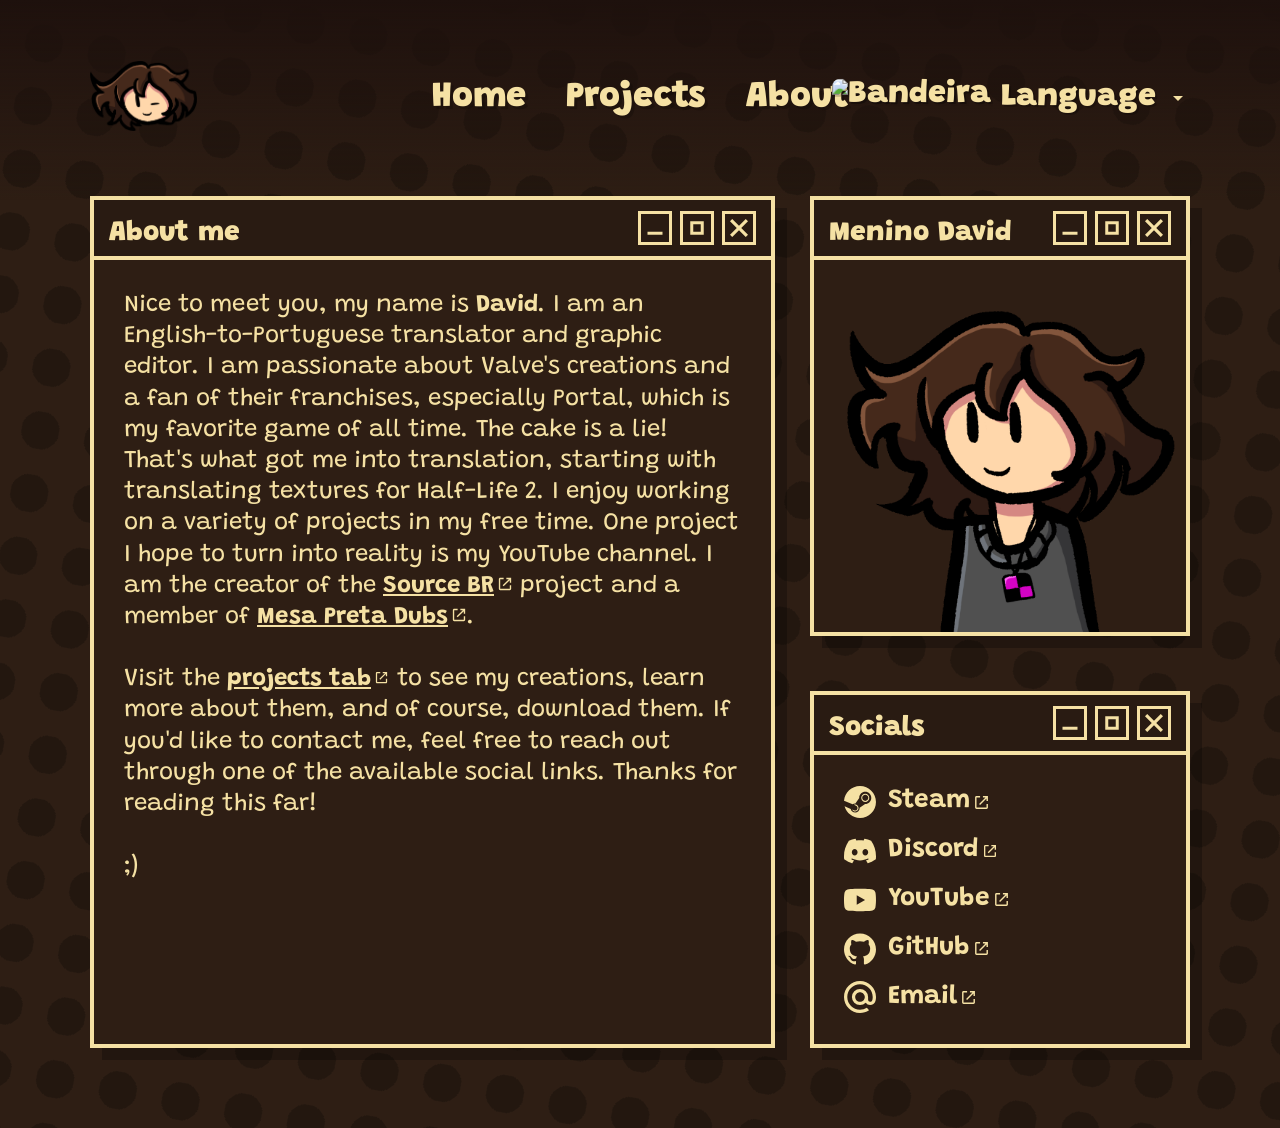
==== about.html @ 89d09c42 "Update Discord link in about.html" ====
<!DOCTYPE html>
<html lang="pt-br">
<head>
    <meta charset="UTF-8">
    <meta name="viewport" content="width=device-width, initial-scale=1.0">
    <meta property="og:site_name" content="Menino David">
    <meta property="og:title" content="Sobre | Menino David">
    <meta property="og:description" content="✦ Saiba mais sobre mim ;) ✦">
    <meta property="og:image" content="https://raw.githubusercontent.com/davidmacalister/davidmacalister.github.io/refs/heads/main/img/me.png">
    <meta property="og:url" content="https://davidmacalister.github.io">
    <meta property="og:type" content="website">
    <meta name="theme-color" content="#fcde63">
    <meta name="twitter:card" content="summary">
    <title data-i18n="site_title_about"></title>
    <link rel="stylesheet" href="style.css">
    <link rel="icon" href="img/icon.png" type="image/png">
</head>
<body class="lang-loading">
    <div class="top-gradient-shadow"></div>

    <header class="top-nav">
        <div class="header-logo">
            <img src="img/logo.png" alt="Logo">
        </div>
        <nav>
            <a href="index.html" class="active" data-i18n="nav_home"></a>
            <a href="projects.html" data-i18n="nav_projects"></a>
            <a href="about.html" data-i18n="nav_about"></a>
        </nav>

        <!-- Seletor de Idiomas -->
        <div class="lang-selector">
                <div class="lang-selected">
                <img src="https://twemoji.maxcdn.com/v/latest/svg/1f1e7-1f1f7.svg" id="current-flag" alt="Bandeira">
                <span data-i18n="nav_language"></span>
                <svg class="chevron" viewBox="0 0 24 24"><path d="M7 10l5 5 5-5z"/></svg>
            </div>
            <ul class="lang-dropdown">
                <li data-lang="pt" onclick="changeLanguage('pt')"><img src="https://twemoji.maxcdn.com/v/latest/svg/1f1e7-1f1f7.svg"> Português</li>
                <li data-lang="en" onclick="changeLanguage('en')"><img src="https://twemoji.maxcdn.com/v/latest/svg/1f1fa-1f1f8.svg"> English</li>
            </ul>
        </div>
    </header>

    <main class="desktop-container">
        <section class="window">
            <div class="window-header">
                <span class="title" data-i18n="about_me"></span>
                <div class="window-controls">
                    <button class="win-btn"><svg viewBox="0 0 24 24"><path d="M2 17h20v4H2z"/></svg></button>
                    <button class="win-btn"><svg viewBox="0 0 24 24"><path d="M3 3h18v18H3V3zm4 4v10h10V7H7z"/></svg></button>
                    <button class="win-btn"><svg viewBox="0 0 24 24"><path d="M 24.002288,3.0011778 15,12 l 9.00226,8.99933 -3,3 L 12,15 l -8.9946118,9.00388 -3.00000004,-3 L 9,12 0.00284205,3.0077437 3.0028421,0.00774375 12,9 21.002288,0.00117779 Z"/></svg></button>
                </div>
            </div>
            <div class="window-content">
                <p data-i18n="about_label"></p>
            </div>
        </section>

        <aside class="side-column">
            <section class="window">
                <div class="window-header">
                    <span class="title">Menino David</span>
                    <div class="window-controls">
                        <button class="win-btn"><svg viewBox="0 0 24 24"><path d="M2 17h20v4H2z"/></svg></button>
                        <button class="win-btn"><svg viewBox="0 0 24 24"><path d="M3 3h18v18H3V3zm4 4v10h10V7H7z"/></svg></button>
                        <button class="win-btn"><svg viewBox="0 0 24 24"><path d="M 24.002288,3.0011778 15,12 l 9.00226,8.99933 -3,3 L 12,15 l -8.9946118,9.00388 -3.00000004,-3 L 9,12 0.00284205,3.0077437 3.0028421,0.00774375 12,9 21.002288,0.00117779 Z"/></svg></button>
                    </div>
                </div>
                <div class="avatar-img"><img src="img/me.gif" alt="Avatar"></div>
            </section>

            <section class="window">
                <div class="window-header">
                    <span class="title" data-i18n="socials"></span>
                    <div class="window-controls">
                        <button class="win-btn"><svg viewBox="0 0 24 24"><path d="M2 17h20v4H2z"/></svg></button>
                        <button class="win-btn"><svg viewBox="0 0 24 24"><path d="M3 3h18v18H3V3zm4 4v10h10V7H7z"/></svg></button>
                        <button class="win-btn"><svg viewBox="0 0 24 24"><path d="M 24.002288,3.0011778 15,12 l 9.00226,8.99933 -3,3 L 12,15 l -8.9946118,9.00388 -3.00000004,-3 L 9,12 0.00284205,3.0077437 3.0028421,0.00774375 12,9 21.002288,0.00117779 Z"/></svg></button>
                    </div>
                </div>
                <div class="window-content links-list">
                    <a href="https://steamcommunity.com/id/davidmacalister" target="_blank" rel="noopener noreferrer">
                        <svg class="social-icon" role="img" viewBox="0 0 24 24" fill="currentColor" xmlns="http://www.w3.org/2000/svg"><title>Steam</title><path d="M11.979 0C5.678 0 .511 4.86.022 11.037l6.432 2.658c.545-.371 1.203-.59 1.912-.59.063 0 .125.004.188.006l2.861-4.142V8.91c0-2.495 2.028-4.524 4.524-4.524 2.494 0 4.524 2.031 4.524 4.527s-2.03 4.525-4.524 4.525h-.105l-4.076 2.911c0 .052.004.105.004.159 0 1.875-1.515 3.396-3.39 3.396-1.635 0-3.016-1.173-3.331-2.727L.436 15.27C1.862 20.307 6.486 24 11.979 24c6.627 0 11.999-5.373 11.999-12S18.605 0 11.979 0zM7.54 18.21l-1.473-.61c.262.543.714.999 1.314 1.25 1.297.539 2.793-.076 3.332-1.375.263-.63.264-1.319.005-1.949s-.75-1.121-1.377-1.383c-.624-.26-1.29-.249-1.878-.03l1.523.63c.956.4 1.409 1.5 1.009 2.455-.397.957-1.497 1.41-2.454 1.012H7.54zm11.415-9.303c0-1.662-1.353-3.015-3.015-3.015-1.665 0-3.015 1.353-3.015 3.015 0 1.665 1.35 3.015 3.015 3.015 1.663 0 3.015-1.35 3.015-3.015zm-5.273-.005c0-1.252 1.013-2.266 2.265-2.266 1.249 0 2.266 1.014 2.266 2.266 0 1.251-1.017 2.265-2.266 2.265-1.253 0-2.265-1.014-2.265-2.265z"/></svg>
                        Steam
                    </a>
                    <a href="https://discord.com/users/1052425195987673108" target="_blank" rel="noopener noreferrer">
                        <svg class="social-icon" role="img" viewBox="0 0 24 24" fill="currentColor" xmlns="http://www.w3.org/2000/svg"><title>Discord</title><path d="M20.317 4.3698a19.7913 19.7913 0 00-4.8851-1.5152.0741.0741 0 00-.0785.0371c-.211.3753-.4447.8648-.6083 1.2495-1.8447-.2762-3.68-.2762-5.4868 0-.1636-.3933-.4058-.8742-.6177-1.2495a.077.077 0 00-.0785-.037 19.7363 19.7363 0 00-4.8852 1.515.0699.0699 0 00-.0321.0277C.5334 9.0458-.319 13.5799.0992 18.0578a.0824.0824 0 00.0312.0561c2.0528 1.5076 4.0413 2.4228 5.9929 3.0294a.0777.0777 0 00.0842-.0276c.4616-.6304.8731-1.2952 1.226-1.9942a.076.076 0 00-.0416-.1057c-.6528-.2476-1.2743-.5495-1.8722-.8923a.077.077 0 01-.0076-.1277c.1258-.0943.2517-.1923.3718-.2914a.0743.0743 0 01.0776-.0105c3.9278 1.7933 8.18 1.7933 12.0614 0a.0739.0739 0 01.0785.0095c.1202.099.246.1981.3728.2924a.077.077 0 01-.0066.1276 12.2986 12.2986 0 01-1.873.8914.0766.0766 0 00-.0407.1067c.3604.698.7719 1.3628 1.225 1.9932a.076.076 0 00.0842.0286c1.961-.6067 3.9495-1.5219 6.0023-3.0294a.077.077 0 00.0313-.0552c.5004-5.177-.8382-9.6739-3.5485-13.6604a.061.061 0 00-.0312-.0286zM8.02 15.3312c-1.1825 0-2.1569-1.0857-2.1569-2.419 0-1.3332.9555-2.4189 2.157-2.4189 1.2108 0 2.1757 1.0952 2.1568 2.419 0 1.3332-.9555 2.4189-2.1569 2.4189zm7.9748 0c-1.1825 0-2.1569-1.0857-2.1569-2.419 0-1.3332.9554-2.4189 2.1569-2.4189 1.2108 0 2.1757 1.0952 2.1568 2.419 0 1.3332-.946 2.4189-2.1568 2.4189Z"/></svg>
                        Discord
                    </a>
                    <a href="https://www.youtube.com/@davidmacalister" target="_blank" rel="noopener noreferrer">
                        <svg class="social-icon" role="img" viewBox="0 0 24 24" fill="currentColor" xmlns="http://www.w3.org/2000/svg"><title>YouTube</title><path d="M23.498 6.186a3.016 3.016 0 0 0-2.122-2.136C19.505 3.545 12 3.545 12 3.545s-7.505 0-9.377.505A3.017 3.017 0 0 0 .502 6.186C0 8.07 0 12 0 12s0 3.93.502 5.814a3.016 3.016 0 0 0 2.122 2.136c1.871.505 9.376.505 9.376.505s7.505 0 9.377-.505a3.015 3.015 0 0 0 2.122-2.136C24 15.93 24 12 24 12s0-3.93-.502-5.814zM9.545 15.568V8.432L15.818 12l-6.273 3.568z"/></svg>
                        YouTube
                    </a>
                    <a href="https://github.com/davidmacalister" target="_blank" rel="noopener noreferrer">
                        <svg class="social-icon" role="img" viewBox="0 0 24 24" fill="currentColor" xmlns="http://www.w3.org/2000/svg"><title>GitHub</title><path d="M12 .297c-6.63 0-12 5.373-12 12 0 5.303 3.438 9.8 8.205 11.385.6.113.82-.258.82-.577 0-.285-.01-1.04-.015-2.04-3.338.724-4.042-1.61-4.042-1.61C4.422 18.07 3.633 17.7 3.633 17.7c-1.087-.744.084-.729.084-.729 1.205.084 1.838 1.236 1.838 1.236 1.07 1.835 2.809 1.305 3.495.998.108-.776.417-1.305.76-1.605-2.665-.3-5.466-1.332-5.466-5.93 0-1.31.465-2.38 1.235-3.22-.135-.303-.54-1.523.105-3.176 0 0 1.005-.322 3.3 1.23.96-.267 1.98-.399 3-.405 1.02.006 2.04.138 3 .405 2.28-1.552 3.285-1.23 3.285-1.23.645 1.653.24 2.873.12 3.176.765.84 1.23 1.91 1.23 3.22 0 4.61-2.805 5.625-5.475 5.92.42.36.81 1.096.81 2.22 0 1.606-.015 2.896-.015 3.286 0 .315.21.69.825.57C20.565 22.092 24 17.592 24 12.297c0-6.627-5.373-12-12-12"/></svg>
                        GitHub
                    </a>
                        <a href="mailto:meninodavid@protonmail.com" aria-label="Enviar email para Menino David" title="Enviar email">
                        <svg class="social-icon" role="img" viewBox="0 0 24 24" fill="currentColor" xmlns="http://www.w3.org/2000/svg"><title>Email</title><path d="M15.61 12c0 1.99-1.62 3.61-3.61 3.61-1.99 0-3.61-1.62-3.61-3.61 0-1.99 1.62-3.61 3.61-3.61 1.99 0 3.61 1.62 3.61 3.61M12 0C5.383 0 0 5.383 0 12s5.383 12 12 12c2.424 0 4.761-.722 6.76-2.087l.034-.024-1.617-1.879-.027.017A9.494 9.494 0 0 1 12 21.54c-5.26 0-9.54-4.28-9.54-9.54 0-5.26 4.28-9.54 9.54-9.54 5.26 0 9.54 4.28 9.54 9.54a9.63 9.63 0 0 1-.225 2.05c-.301 1.239-1.169 1.618-1.82 1.568-.654-.053-1.42-.52-1.426-1.661V12A6.076 6.076 0 0 0 12 5.93 6.076 6.076 0 0 0 5.93 12 6.076 6.076 0 0 0 12 18.07a6.02 6.02 0 0 0 4.3-1.792 3.9 3.9 0 0 0 3.32 1.805c.874 0 1.74-.292 2.437-.821.719-.547 1.256-1.336 1.553-2.285.047-.154.135-.504.135-.507l.002-.013c.175-.76.253-1.52.253-2.457 0-6.617-5.383-12-12-12"/></svg>
                        Email
                    </a>
                </div>
            </section>
        </aside>
    </main>
    <script src="script.js"></script>
</body>
</html>
---- style.css ----
/* 1. CONFIGURAÇÕES GERAIS */
@import url('https://fonts.googleapis.com/css2?family=Grandstander:wght@400;700;900&display=swap');

:root {
    --bg-color: #2e1e14;
    --dot-color: #23170f;
    --border-color: #f5e1a4;
    --accent-brown: var(--bg-color);
        --projects-gap: 40px;
    --text-color: #f5e1a4;
    --dot-grid-size: 90px;
    --lang-width: 220px;
}

* { box-sizing: border-box; margin: 0; padding: 0; }

body {
    background-color: var(--bg-color);
    color: var(--text-color);
    font-family: 'Grandstander', cursive;
    min-height: 100vh;
    padding: 60px 20px;
    position: relative;
    overflow-x: hidden;
    scrollbar-gutter: stable;
}

@media (max-width: 768px) {
    /* 1. Ajuste do contêiner principal para permitir quebra de linha */
    .top-nav {
        display: flex !important;
        flex-flow: row wrap !important; /* Permite que os itens "pulem" pra baixo */
        justify-content: center !important;
        align-items: center !important;
        padding: 10px 0 !important;
        gap: 15px !important; /* Espaço entre o nav e a bandeira */
        margin-bottom: 20px !important;
        position: relative !important;
        top: 0 !important;
    }

    /* 2. Faz a logo ocupar 100% da largura para ficar sozinha no topo */
    .header-logo {
        flex: 0 0 100% !important; 
        position: static !important;
        display: flex !important;
        justify-content: center !important;
        margin-bottom: 5px !important;
    }

    .header-logo img {
        height: 55px !important;
        width: auto !important;
    }

    /* 3. Ajuste dos links (nav) - REMOVIDO O FUNDO PRETO */
    .top-nav nav {
        display: flex !important;
        flex-direction: row !important;
        gap: 15px !important; /* Espaço entre home, projects, about */
        background: none !important; /* Tira o fundo preto arredondado */
        padding: 0 !important;
        margin: 0 !important;
        border: none !important;
        box-shadow: none !important;
    }

    .top-nav a {
        font-size: 24px !important;
        text-shadow: 2px 2px 0px rgba(0,0,0,0.2) !important;
    }

    /* 4. Coloca o seletor de idioma na mesma linha do nav */
    .lang-selector {
        position: static !important;
        display: flex !important;
        align-items: center !important;
        margin: 0 !important;
    }

    .lang-selected {
        font-size: 0 !important; /* Esconde o texto "idioma" */
        background: none !important;
        border: none !important;
        padding: 0 !important;
        gap: 4px !important; /* Espaço entre a bandeira e a setinha */
        box-shadow: none !important;
    }

    .lang-selected img {
        height: 20px !important;
        width: auto !important;
        border-radius: 2px !important;
        transform: none !important; /* Remove o ajuste de subir a bandeira */
    }

    /* Esconde o texto mas garante que a setinha (chevron) apareça */
    .lang-selected span {
        display: none !important;
    }

    .chevron {
        display: block !important;
        width: 14px !important;
        fill: var(--text-color) !important;
        margin: 0 !important;
    }

    /* 5. Ajuste do Dropdown (lista de idiomas) ao abrir */
    .lang-dropdown {
        position: absolute !important;
        top: 100% !important;
        right: 10px !important;
        left: auto !important;
        transform: none !important;
        min-width: 150px !important;
        z-index: 100010 !important;
    }
}


/* 2. FUNDO ANIMADO */
body::before {
    content: "";
    position: fixed;
    top: -100%; left: -100%; width: 300%; height: 300%;
    z-index: -1;
    background-image: 
        radial-gradient(var(--dot-color) 30%, transparent 28%),
        radial-gradient(var(--dot-color) 30%, transparent 28%);
    background-position: 0 0, calc(var(--dot-grid-size) / 2) calc(var(--dot-grid-size) / 2);
    background-size: var(--dot-grid-size) var(--dot-grid-size);
    transform: rotate(-35deg); 
    animation: moveDots 8s linear infinite;
}

@keyframes moveDots {
    from { background-position: 0 0, 45px 45px; }
    to { background-position: -90px 90px, -45px 135px; }
}

body::after {
    content: "";
    position: fixed; top: 0; left: 0; width: 100%; height: 200px;
    background: linear-gradient(to bottom, rgba(30, 17, 13, 1) 0%, transparent 100%);
    z-index: 100000; pointer-events: none;
    opacity: 1;
    transition: opacity 0.3s ease-out;
}

/* Degradê desaparece quando a header some ao rolar pra baixo */
body.scrolled:not(.show-header)::after {
    opacity: 0;
}

/* --- 3. HEADER STICKY --- */
.top-nav {
    display: flex; 
    justify-content: center; 
    align-items: center;
    max-width: 1100px; 
    padding: 20px;
    margin: 0 auto 60px auto;
    position: sticky;
    top: -60px;
    z-index: 100001;
    transition: top 0.3s ease-out;
}

/* Header visível ao rolar para cima */
body.scrolled.show-header .top-nav {
    top: 20px;
}

/* Header escondida ao rolar para baixo */
body.scrolled:not(.show-header) .top-nav {
    top: -120px;
}

.header-logo { position: absolute; left: 0; }
.header-logo img { height: 70px; width: auto; }
.top-nav nav { display: flex; gap: 40px; }
.top-nav a { 
    color: var(--text-color); 
    text-decoration: none; 
    font-size: 36px; 
    font-weight: 900; 
    text-shadow: 3px 3px 0px rgba(0,0,0,0.2); 
}

@media (max-width: 768px) {
    .top-nav {
        flex-direction: column;
        gap: 15px;
        padding: 15px;
        margin: 0 auto 40px auto;
    }
    
    .header-logo {
        position: static;
        margin-bottom: 10px;
    }
    
    .header-logo img {
        height: 50px;
    }
    
    .top-nav nav {
        gap: 20px;
        flex-wrap: wrap;
        justify-content: center;
    }
    
    .top-nav a {
        font-size: 20px;
    }
    
    .lang-selector {
        position: static;
        margin-top: 10px;
    }
}

/* --- SELETOR DE IDIOMAS (CORRIGIDO) --- */
.lang-selector {
    position: absolute;
    right: 0;
    font-family: 'Grandstander', cursive;
    cursor: pointer;
    z-index: 10000;
}

.lang-selected {
    display: flex;
    align-items: center;
    gap: 10px;
    font-size: 32px;
    font-weight: 900;
    text-shadow: 2px 2px 0px rgba(0,0,0,0.2);
    line-height: 1;
}

.lang-dropdown {
    position: absolute;
    top: 110%;
    right: 0;
    background: var(--bg-color);
    border: 3px solid var(--border-color);
    list-style: none;
    padding: 10px 0;
    box-shadow: 3px 3px 0px rgba(0,0,0,0.2);
    min-width: 190px;
    display: none;
}

.lang-selector.open .lang-dropdown {
    display: block;
}

.lang-dropdown li {
    padding: 10px 14px;
    font-size: 18px;
    display: flex;
    align-items: center;
    gap: 14px;
    transition: background 0.2s;
    color: var(--text-color);
}

.lang-dropdown li:hover {
    background-color: rgba(245, 225, 164, 0.1);
    color: var(--border-color);
}

.lang-dropdown li.active {
    color: var(--border-color);
}

.lang-dropdown img {
    width: 24px;
    height: 16px;
}

@media (max-width: 768px) {
    .lang-selected {
        font-size: 18px;
    }
    
    .lang-dropdown {
        font-size: 14px;
        min-width: 150px;
        right: auto;
        left: 0;
    }
    
    .lang-dropdown li {
        font-size: 14px;
        padding: 8px 10px;
    }
}

/* --- 4. JANELAS --- */
.desktop-container {
    max-width: 1100px; 
    margin: 0 auto; 
    display: grid;
    grid-template-columns: 1.8fr 1fr; 
    gap: 35px; 
    position: relative; 
    z-index: 1; 
}

.window {
    border: 4px solid var(--border-color);
    background-color: var(--bg-color);
    display: flex; 
    flex-direction: column;
    box-shadow: 12px 12px 0px rgba(0,0,0,0.25);
    margin-bottom: 20px;
}

.window-header {
    border-bottom: 4px solid var(--border-color);
    padding: 0 15px;
    display: flex;
    justify-content: space-between;
    align-items: center; 
    background-color: rgba(0,0,0,0.1);
    height: 60px;
    min-height: 60px;
}

@media (max-width: 768px) {
    .desktop-container {
        grid-template-columns: 1fr;
        gap: 20px;
    }
    
    .window {
        border: 3px solid var(--border-color);
        box-shadow: 6px 6px 0px rgba(0,0,0,0.25);
        margin-bottom: 15px;
    }
    
    .window-header {
        border-bottom: 3px solid var(--border-color);
        padding: 0 10px;
        height: 50px;
        min-height: 50px;
    }
    
    .window-header .title {
        font-size: 20px;
        padding-top: 8px;
    }
    
    .win-btn {
        width: 28px;
        height: 28px;
        border: 2px solid var(--border-color);
    }
}

.window-header .title {
    font-weight: 900;
    font-size: 28px;
    line-height: 1;
    padding-top: 10px; 
    display: block;
}

.window-controls {
    display: flex;
    gap: 8px;
    align-items: center;
    height: 100%;
}

.win-btn {
    background: none;
    border: 3px solid var(--border-color);
    width: 34px; 
    height: 34px;
    display: flex; 
    align-items: center; 
    justify-content: center;
    cursor: pointer;
}
.win-btn svg { fill: var(--border-color); width: 18px; }

/* 5. CONTEÚDO E LINKS EXTERNOS AUTOMÁTICOS */
.window-content { padding: 30px; font-size: 24px; line-height: 1.3; }

@media (max-width: 768px) {
    .window-content {
        padding: 20px;
        font-size: 18px;
        line-height: 1.4;
    }
}

/* LINKS GERAIS */
a { 
    color: var(--text-color); 
    font-weight: 700; 
    text-decoration: underline; 
    display: inline-flex; 
    align-items: baseline; 
}

/* ÍCONE DE LINK EXTERNO AUTOMÁTICO */
/* Ele aparece apenas em links dentro do conteúdo ou lista lateral */
.window-content a::after, .links-list a::after {
    content: "";
    display: inline-block;
    width: 0.65em;
    height: 0.65em;
    margin-left: 3px; /* Bem perto do texto */
    background-color: currentColor;
    /* SVG ↗ */
    -webkit-mask: url('data:image/svg+xml;utf8,<svg xmlns="http://www.w3.org/2000/svg" viewBox="0 0 24 24"><path d="M14 3h7v7h-2V6.41l-9 9L8.59 14l9-9H14V3zM5 5h5V3H5c-1.1 0-2 .9-2 2v14c0 1.1.9 2 2 2h14c1.1 0 2-.9 2-2v-5h-2v5H5V5z"/></svg>') no-repeat center;
    mask: url('data:image/svg+xml;utf8,<svg xmlns="http://www.w3.org/2000/svg" viewBox="0 0 24 24"><path d="M14 3h7v7h-2V6.41l-9 9L8.59 14l9-9H14V3zM5 5h5V3H5c-1.1 0-2 .9-2 2v14c0 1.1.9 2 2 2h14c1.1 0 2-.9 2-2v-5h-2v5H5V5z"/></svg>') no-repeat center;
    -webkit-mask-size: contain;
    mask-size: contain;
}

/* 6. COLUNA LATERAL E REDES SOCIAIS */
.side-column { 
    display: flex; 
    flex-direction: column; 
    gap: 35px; 
}

.avatar-img img { 
    width: 100%; 
    display: block; 
}

.links-list { 
    display: flex; 
    flex-direction: column; 
    gap: 15px; 
}

.links-list a {
    text-decoration: none;
    font-size: 26px;
    align-items: center;
}

/* Ícones das redes */
.social-icon {
    width: 32px; 
    height: 32px;
    margin-right: 12px;
    fill: currentColor;
}

@media (max-width: 768px) {
    .side-column {
        gap: 20px;
    }
    
    .links-list a {
        font-size: 18px;
    }
    
    .social-icon {
        width: 24px;
        height: 24px;
        margin-right: 8px;
    }
}

/* Responsividade */
@media (max-width: 850px) {
    .desktop-container { grid-template-columns: 1fr; }
    .top-nav { flex-direction: column; gap: 30px; }
    .header-logo { position: static; }
}

/* --- ESTILOS ESPECÍFICOS DA HOME --- */

.hero-container {
    max-width: 900px;
    margin: 100px auto;
    text-align: center;
    position: relative;
    z-index: 10;
}

.main-title {
    font-size: 80px;
    font-weight: 900;
    line-height: 1;
    margin-bottom: 20px;
    text-shadow: 6px 6px 0px rgba(0,0,0,0.3);
}

.main-title span {
    color: var(--border-color);
}

.hero-subtitle {
    font-size: 28px;
    font-weight: 400;
    margin-bottom: 50px;
    opacity: 0.9;
}

@media (max-width: 768px) {
    .main-title {
        font-size: 48px;
        text-shadow: 3px 3px 0px rgba(0,0,0,0.3);
    }
    
    .hero-subtitle {
        font-size: 18px;
        margin-bottom: 30px;
    }
}

/* --- BOTÕES RETRO COM EFEITO DE PREENCHIMENTO --- */

.home-actions {
    display: flex;
    justify-content: center;
    gap: 30px;
    flex-wrap: wrap;
}

.retro-btn {
    position: relative;
    display: inline-flex;
    align-items: center;
    gap: 8px;
    padding: 20px 40px;
    font-size: 24px;
    font-weight: 900;
    color: var(--border-color);
    text-decoration: none;
    border: 4px solid var(--border-color);
    background-color: var(--bg-color);
    box-shadow: 8px 8px 0px rgba(0,0,0,0.2);
    overflow: hidden;
    transition: color 0.3s ease;
}

.retro-btn::before {
    content: "";
    position: absolute;
    top: 0;
    left: -100%;
    width: 100%;
    height: 100%;
    background-color: var(--border-color);
    z-index: 0;
    transition: left 0.5s cubic-bezier(0.65, 0, 0.35, 1);
}

.retro-btn span {
    position: relative;
    z-index: 1;
    display: inline-flex;
    align-items: center; /* garante alinhamento vertical do texto com o ícone */
    line-height: 1;
}

/* GitHub icon inside retro buttons */
.retro-btn .github-icon {
    position: relative;
    z-index: 1;
    width: 1em;
    height: 1em;
    flex-shrink: 0;
    margin-right: 0.4em;
    fill: currentColor; /* herda a cor do botão */
    transition: fill 0.25s ease, transform 0.25s ease;
    top: -0.10em;
}

.retro-btn:hover::before {
    left: 0;
}

.retro-btn:hover {
    color: var(--accent-brown);
    box-shadow: 4px 4px 0px rgba(0,0,0,0.4);
    transform: translate(2px, 2px);
}

/* Garantir que o ícone também fique marrom junto com o texto durante o hover */
.retro-btn:hover .github-icon {
    fill: var(--accent-brown);
}

@media (max-width: 768px) {
    .home-actions {
        gap: 15px;
    }
    
    .retro-btn {
        padding: 15px 30px;
        font-size: 18px;
        border: 3px solid var(--border-color);
        box-shadow: 4px 4px 0px rgba(0,0,0,0.2);
    }
    
    .retro-btn:hover {
        box-shadow: 2px 2px 0px rgba(0,0,0,0.4);
        transform: translate(1px, 1px);
    }
}

/* Responsividade Home */
@media (max-width: 850px) {
    .main-title { font-size: 50px; }
    .home-actions { flex-direction: column; align-items: center; }
    .retro-btn { width: 100%; max-width: 300px; }
}
/* --- LAYOUT DE PROJETOS --- */

.projects-container {
    max-width: 1100px;
    margin: 0 auto;
    display: flex;
    flex-direction: column;
        gap: var(--projects-gap);
    z-index: 10;
    position: relative;
}

.project-card {
    transition: transform 0.3s ease;
}

.title-section-project {
    text-shadow: 4px 4px 0px rgba(0,0,0,0.3);
}

/* Utilitário: margem superior para títulos de seção quando precisar de espaço extra */
.title-section-project.mt-top {
    margin-top: var(--projects-gap);
}

.project-name {
    font-size: 32px;
    font-weight: 900;
    margin-bottom: 10px;
    color: var(--border-color);
}

.project-credits {
    font-size: 18px;
    margin-bottom: 20px;
    opacity: 0.8;
}

/* --- DESCRIÇÃO EXPANSÍVEL (DETAILS) --- */

.project-details {
    margin-bottom: 25px;
    border: 2px dashed rgba(245, 225, 164, 0.3);
    border-radius: 4px;
}

.project-details summary {
    padding: 10px;
    cursor: pointer;
    font-weight: 700;
    font-size: 20px;
    color: var(--border-color);
    list-style: none; /* Remove a setinha padrão */
    display: flex;
    align-items: center;
}

.project-details summary::before {
    content: "▶";
    font-size: 14px;
    margin-right: 10px;
    transition: transform 0.2s;
}

.project-details[open] summary::before {
    transform: rotate(90deg); /* Gira a setinha ao abrir */
}

.details-content {
    padding: 15px;
    font-size: 20px;
    line-height: 1.4;
    background-color: rgba(0,0,0,0.15);
}

/* --- AJUSTE NO BOTÃO PARA FICAR MENOR NOS PROJETOS --- */

.project-actions {
    display: flex;
    justify-content: flex-end;
}

.btn-small {
    padding: 12px 25px !important;
    font-size: 18px !important;
}

/* --- RESPONSIVIDADE PROJETOS --- */
@media (max-width: 850px) {
    .project-name { font-size: 26px; }
    .project-actions { justify-content: center; }
}

@media (max-width: 768px) {
    .projects-container {
        gap: 25px;
    }
    
    .project-name {
        font-size: 22px;
        margin-bottom: 8px;
    }
    
    .project-credits {
        font-size: 14px;
        margin-bottom: 15px;
    }
    
    .project-details {
        border: 2px dashed rgba(245, 225, 164, 0.2);
        margin-bottom: 20px;
    }
    
    .project-details summary {
        font-size: 16px;
        padding: 8px;
    }
    
    .details-content {
        padding: 10px;
        font-size: 14px;
    }
    
    .btn-small {
        padding: 10px 20px !important;
        font-size: 14px !important;
        border: 2px solid var(--border-color) !important;
    }
    
    .project-actions {
        justify-content: center;
    }
}

/* Container da Galeria */
.project-gallery {
    display: flex;
    flex-wrap: wrap; /* Permite que as fotos quebrem a linha */
    gap: 15px;
    margin-top: 20px;
    margin-bottom: 20px;
}

/* Div que segura a imagem */
.zoom-item {
    width: 185px;  /* Tamanho da miniatura */
    height: 100px;
    position: relative;
}

.zoom-item img {
    width: 100%;
    height: 100%;
    object-fit: cover;
    border: 3px solid var(--border-color);
    cursor: zoom-in;
    
    /* Transição suave com um leve "pulo" (bounce) */
    transition: transform 0.4s cubic-bezier(0.175, 0.885, 0.32, 1.275), 
                box-shadow 0.3s ease, 
                z-index 0s;
    
    position: relative;
    z-index: 1;
}

/* --- O EFEITO DE MEGA ZOOM AO PASSAR O MOUSE --- */
.zoom-item img:hover {
    z-index: 999; /* Faz a imagem ficar na frente de TUDO (janelas, menu, etc) */
    
    /* Aumenta a imagem em 4x (ajuste o número se quiser maior ou menor) */
    transform: scale(4); 
    
    /* Sombra pesada para dar profundidade */
    box-shadow: 0 20px 50px rgba(0,0,0,0.8);
    
    border-width: 1px; /* Deixa a borda mais fina quando grande */
}

/* IMPORTANTE: Ajuste para evitar que a janela corte o zoom */
.window {
    overflow: visible !important; 
}
.window-content {
    overflow: visible !important;
}

.project-main-logo {
    max-height: 120px;
    max-width: 80%;
    object-fit: contain;
}

/* SELETOR DE IDIOMAS */
.lang-selector {
    position: absolute;
    right: 0;
    font-family: 'Grandstander', cursive;
    cursor: pointer;
    z-index: 10000;
}

.lang-selected {
    display: flex;
    align-items: center;
    gap: 10px;
    font-size: 32px;
    font-weight: 900;
    text-shadow: 2px 2px 0px rgba(0,0,0,0.2);
    line-height: 1;
}

.lang-selected img {
    /* usar unidade em para acompanhar o tamanho do texto e centralizar verticalmente */
    height: 1em;
    width: auto;
    display: inline-block;
    vertical-align: middle;
    align-self: center;
    /* pequeno ajuste fino para subir levemente o ícone */
    transform: translateY(-0.1em);
    border-radius: 8px;
    filter: drop-shadow(2px 2px 0px rgba(0,0,0,0.2));
}

.lang-selected span {
    display: inline-flex;
    align-items: center;
    line-height: 1;
}

.chevron {
    width: 24px;
    fill: var(--text-color);
}

.lang-dropdown {
    position: absolute;
    top: 120%;
    right: 0;
    background: var(--bg-color);
    border: 3px solid var(--border-color);
    list-style: none;
    padding: 10px 0;
    display: none; /* Escondido por padrão */
    box-shadow: 3px 3px 0px rgba(0,0,0,0.2);
    min-width: 190px;
}

.lang-selector:hover .lang-dropdown {
    opacity: 1;
    visibility: visible;
    pointer-events: auto;
}

/* Permite abrir via classe .open (usado pelo JS) */
.lang-selector.open .lang-dropdown {
    opacity: 1;
    visibility: visible;
    pointer-events: auto;
}

.lang-dropdown {
    position: absolute;
    top: 120%; /* posiciona tocando o gatilho para evitar sumiço ao mover o mouse */
    right: 0;
    background: var(--bg-color);
    border: 3px solid var(--border-color);
    list-style: none;
    padding: 10px 0;
    box-shadow: 3px 3px 0px rgba(0,0,0,0.2);
    min-width: 190px;
    z-index: 10001;

    /* Melhor usar visibilidade/opacity para o controle de exibição */
    opacity: 0;
    visibility: hidden;
    pointer-events: none;
    transition: opacity 0.16s ease, visibility 0.16s ease;
}

/* Classe aplicada via JS ao anexar o dropdown ao body para garantir prioridade máxima */
.lang-dropdown.topmost {
    position: fixed !important;
    z-index: 2147483647 !important;
    left: auto !important;
    right: auto !important;
    will-change: top, left;
}

.lang-dropdown li {
    padding: 10px 14px; /* 14px a partir da borda esquerda */
    font-size: 18px;
    display: flex;
    align-items: center;
    gap: 14px; /* 14px entre a bandeira e o texto do idioma */
    transition: background 0.2s;
    position: relative;
}

.lang-dropdown img {
    width: auto;
    height: 1.2em;
    display: block;
    align-self: center;
}

/* Destaque visual para o item ativo */
.lang-dropdown li.active {
    color: var(--border-color);
}
.lang-dropdown li.active::after {
    content: '✓';
    position: absolute;
    right: 15px;
    top: 50%;
    transform: translateY(-50%);
    color: var(--border-color);
    font-weight: 600;
}


.lang-dropdown li:hover {
    background-color: rgba(245, 225, 164, 0.1);
    color: var(--border-color);
}

@media (max-width: 850px) {
    .lang-selector { position: static; margin-top: 20px; }
}

/* Esconde conteúdo até as traduções serem aplicadas para evitar flash de idioma */
.lang-loading {
    visibility: hidden;
}
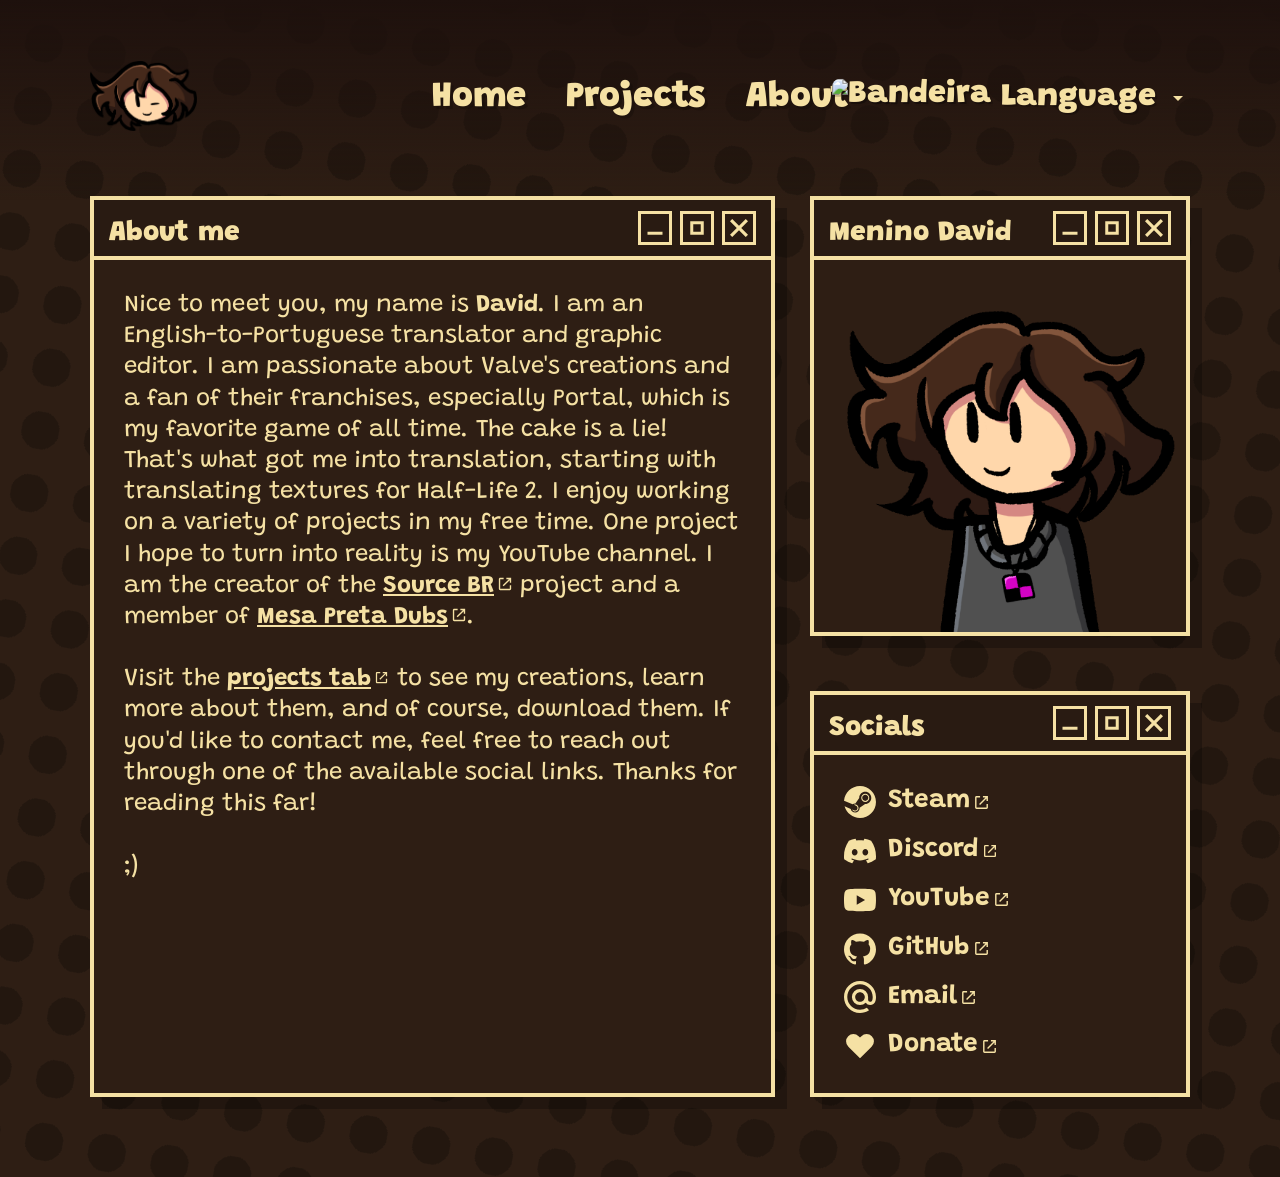
==== commit 1ef51f70: "donate" ====
--- a/about.html
+++ b/about.html
@@ -100,6 +100,10 @@
                         <svg class="social-icon" role="img" viewBox="0 0 24 24" fill="currentColor" xmlns="http://www.w3.org/2000/svg"><title>Email</title><path d="M15.61 12c0 1.99-1.62 3.61-3.61 3.61-1.99 0-3.61-1.62-3.61-3.61 0-1.99 1.62-3.61 3.61-3.61 1.99 0 3.61 1.62 3.61 3.61M12 0C5.383 0 0 5.383 0 12s5.383 12 12 12c2.424 0 4.761-.722 6.76-2.087l.034-.024-1.617-1.879-.027.017A9.494 9.494 0 0 1 12 21.54c-5.26 0-9.54-4.28-9.54-9.54 0-5.26 4.28-9.54 9.54-9.54 5.26 0 9.54 4.28 9.54 9.54a9.63 9.63 0 0 1-.225 2.05c-.301 1.239-1.169 1.618-1.82 1.568-.654-.053-1.42-.52-1.426-1.661V12A6.076 6.076 0 0 0 12 5.93 6.076 6.076 0 0 0 5.93 12 6.076 6.076 0 0 0 12 18.07a6.02 6.02 0 0 0 4.3-1.792 3.9 3.9 0 0 0 3.32 1.805c.874 0 1.74-.292 2.437-.821.719-.547 1.256-1.336 1.553-2.285.047-.154.135-.504.135-.507l.002-.013c.175-.76.253-1.52.253-2.457 0-6.617-5.383-12-12-12"/></svg>
                         Email
                     </a>
+                        <a href="https://livepix.gg/meninodavid" target="_blank" rel="noopener noreferrer">
+                            <svg class="social-icon" role="img" viewBox="0 0 24 24" fill="currentColor" xmlns="http://www.w3.org/2000/svg"><title>Doar</title><path d="M20.84 4.61a5.5 5.5 0 0 0-7.78 0L12 5.67l-1.06-1.06a5.5 5.5 0 0 0-7.78 7.78l1.06 1.06L12 21.23l7.78-7.78 1.06-1.06a5.5 5.5 0 0 0 0-7.78z"/></svg>
+                        <span data-i18n="socials_donate"></span>
+                    </a>
                 </div>
             </section>
         </aside>
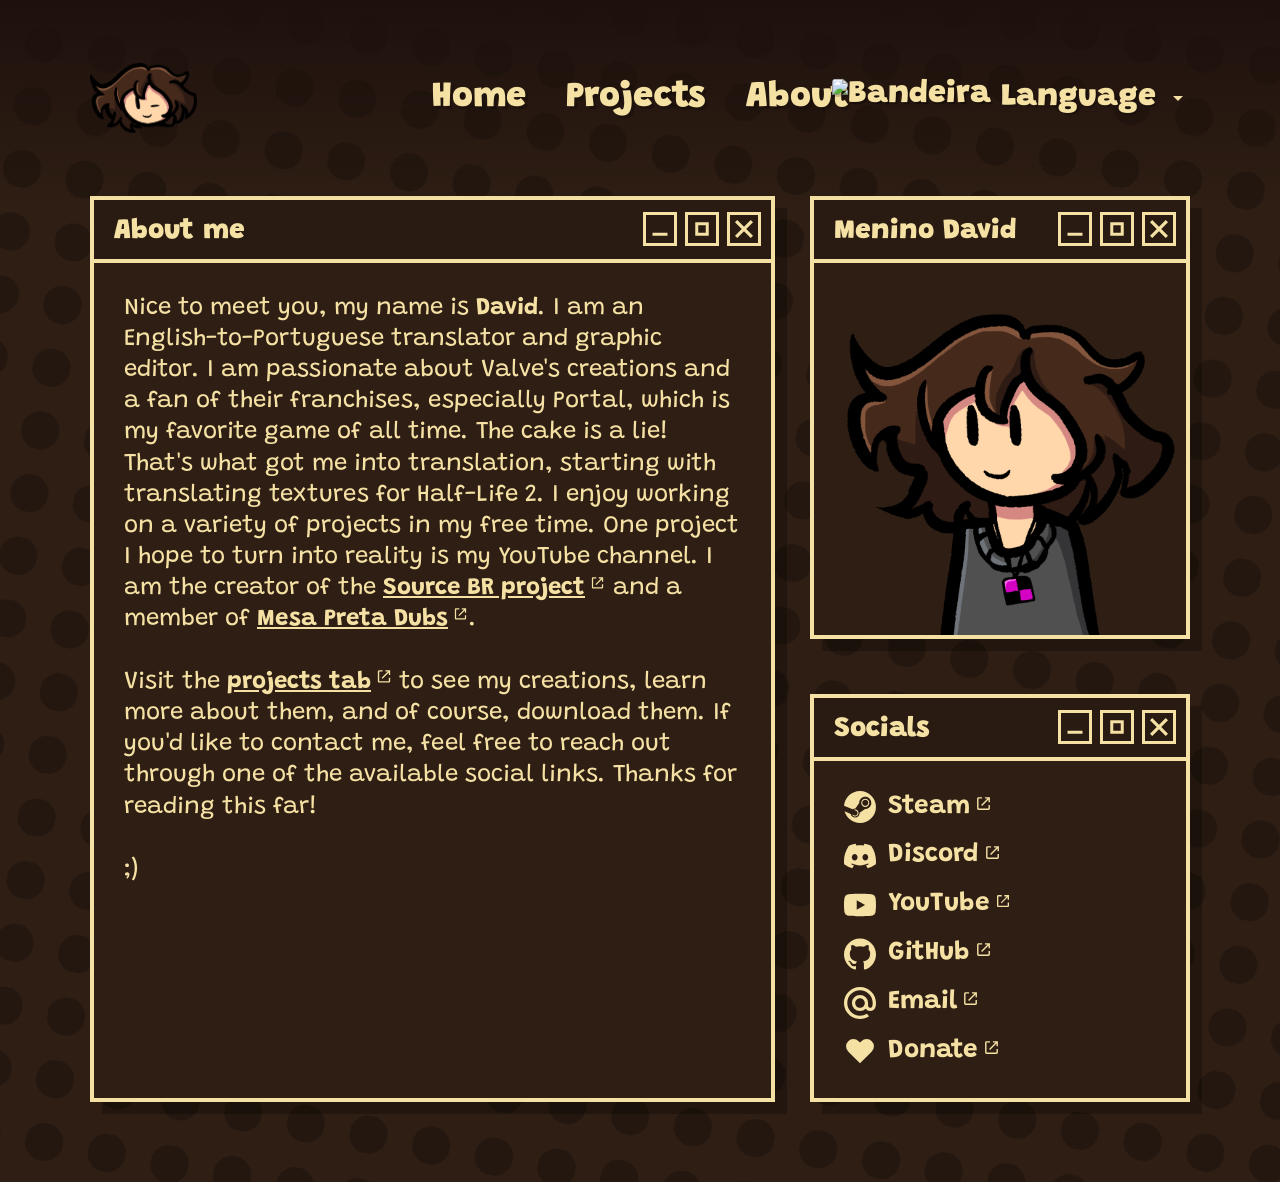
==== commit cd89e48f: "Enhanced general and android support" ====
--- a/about.html
+++ b/about.html
@@ -12,74 +12,82 @@
     <meta name="theme-color" content="#fcde63">
     <meta name="twitter:card" content="summary">
     <title data-i18n="site_title_about"></title>
+    <link rel="preconnect" href="https://fonts.googleapis.com">
+    <link rel="preconnect" href="https://fonts.gstatic.com" crossorigin>
+    <link rel="stylesheet" href="https://fonts.googleapis.com/css2?family=Grandstander:wght@400;700;900&display=swap">
+    <link rel="preload" href="img/logo.png" as="image">
     <link rel="stylesheet" href="style.css">
     <link rel="icon" href="img/icon.png" type="image/png">
 </head>
 <body class="lang-loading">
-    <div class="top-gradient-shadow"></div>
-
     <header class="top-nav">
-        <div class="header-logo">
-            <img src="img/logo.png" alt="Logo">
-        </div>
+        <button class="mobile-menu-toggle" aria-label="Menu">
+            <svg viewBox="0 0 24 24"><path d="M3 18h18v-2H3v2zm0-5h18v-2H3v2zm0-7v2h18V6H3z"/></svg>
+        </button>
+        <a href="index.html" class="header-logo" aria-label="Início">
+            <img src="img/logo.png" alt="Logo" width="160" height="70" fetchpriority="high">
+        </a>
         <nav>
-            <a href="index.html" class="active" data-i18n="nav_home"></a>
+            <a href="index.html" data-i18n="nav_home"></a>
             <a href="projects.html" data-i18n="nav_projects"></a>
-            <a href="about.html" data-i18n="nav_about"></a>
+            <a href="about.html" class="active" data-i18n="nav_about"></a>
         </nav>
 
-        <!-- Seletor de Idiomas -->
         <div class="lang-selector">
-                <div class="lang-selected">
+            <div class="lang-selected">
                 <img src="https://twemoji.maxcdn.com/v/latest/svg/1f1e7-1f1f7.svg" id="current-flag" alt="Bandeira">
                 <span data-i18n="nav_language"></span>
                 <svg class="chevron" viewBox="0 0 24 24"><path d="M7 10l5 5 5-5z"/></svg>
             </div>
             <ul class="lang-dropdown">
-                <li data-lang="pt" onclick="changeLanguage('pt')"><img src="https://twemoji.maxcdn.com/v/latest/svg/1f1e7-1f1f7.svg"> Português</li>
-                <li data-lang="en" onclick="changeLanguage('en')"><img src="https://twemoji.maxcdn.com/v/latest/svg/1f1fa-1f1f8.svg"> English</li>
+                <li data-lang="pt"><img src="https://twemoji.maxcdn.com/v/latest/svg/1f1e7-1f1f7.svg" alt="PT"> Português</li>
+                <li data-lang="en"><img src="https://twemoji.maxcdn.com/v/latest/svg/1f1fa-1f1f8.svg" alt="EN"> English</li>
             </ul>
         </div>
     </header>
 
     <main class="desktop-container">
-        <section class="window">
+        <section class="window about-card">
             <div class="window-header">
                 <span class="title" data-i18n="about_me"></span>
                 <div class="window-controls">
-                    <button class="win-btn"><svg viewBox="0 0 24 24"><path d="M2 17h20v4H2z"/></svg></button>
-                    <button class="win-btn"><svg viewBox="0 0 24 24"><path d="M3 3h18v18H3V3zm4 4v10h10V7H7z"/></svg></button>
-                    <button class="win-btn"><svg viewBox="0 0 24 24"><path d="M 24.002288,3.0011778 15,12 l 9.00226,8.99933 -3,3 L 12,15 l -8.9946118,9.00388 -3.00000004,-3 L 9,12 0.00284205,3.0077437 3.0028421,0.00774375 12,9 21.002288,0.00117779 Z"/></svg></button>
+                    <button class="win-btn" aria-label="Minimize"><svg viewBox="0 0 24 24"><path d="M2 17h20v4H2z"/></svg></button>
+                    <button class="win-btn" aria-label="Maximize"><svg viewBox="0 0 24 24"><path d="M3 3h18v18H3V3zm4 4v10h10V7H7z"/></svg></button>
+                    <button class="win-btn" aria-label="Close"><svg viewBox="0 0 24 24"><path d="M 24.002288,3.0011778 15,12 l 9.00226,8.99933 -3,3 L 12,15 l -8.9946118,9.00388 -3.00000004,-3 L 9,12 0.00284205,3.0077437 3.0028421,0.00774375 12,9 21.002288,0.00117779 Z"/></svg></button>
                 </div>
             </div>
             <div class="window-content">
+                <h2 class="about-title-body" data-i18n="about_me"></h2>
                 <p data-i18n="about_label"></p>
             </div>
         </section>
 
         <aside class="side-column">
-            <section class="window">
+            <section class="window avatar-card">
                 <div class="window-header">
                     <span class="title">Menino David</span>
                     <div class="window-controls">
-                        <button class="win-btn"><svg viewBox="0 0 24 24"><path d="M2 17h20v4H2z"/></svg></button>
-                        <button class="win-btn"><svg viewBox="0 0 24 24"><path d="M3 3h18v18H3V3zm4 4v10h10V7H7z"/></svg></button>
-                        <button class="win-btn"><svg viewBox="0 0 24 24"><path d="M 24.002288,3.0011778 15,12 l 9.00226,8.99933 -3,3 L 12,15 l -8.9946118,9.00388 -3.00000004,-3 L 9,12 0.00284205,3.0077437 3.0028421,0.00774375 12,9 21.002288,0.00117779 Z"/></svg></button>
+                        <button class="win-btn" aria-label="Minimize"><svg viewBox="0 0 24 24"><path d="M2 17h20v4H2z"/></svg></button>
+                        <button class="win-btn" aria-label="Maximize"><svg viewBox="0 0 24 24"><path d="M3 3h18v18H3V3zm4 4v10h10V7H7z"/></svg></button>
+                        <button class="win-btn" aria-label="Close"><svg viewBox="0 0 24 24"><path d="M 24.002288,3.0011778 15,12 l 9.00226,8.99933 -3,3 L 12,15 l -8.9946118,9.00388 -3.00000004,-3 L 9,12 0.00284205,3.0077437 3.0028421,0.00774375 12,9 21.002288,0.00117779 Z"/></svg></button>
                     </div>
                 </div>
-                <div class="avatar-img"><img src="img/me.gif" alt="Avatar"></div>
+                <div class="avatar-content">
+                    <div class="avatar-img"><img src="img/me.gif" alt="Avatar" width="300" height="300" decoding="async"></div>
+                </div>
             </section>
 
-            <section class="window">
+            <section class="window socials-card">
                 <div class="window-header">
                     <span class="title" data-i18n="socials"></span>
                     <div class="window-controls">
-                        <button class="win-btn"><svg viewBox="0 0 24 24"><path d="M2 17h20v4H2z"/></svg></button>
-                        <button class="win-btn"><svg viewBox="0 0 24 24"><path d="M3 3h18v18H3V3zm4 4v10h10V7H7z"/></svg></button>
-                        <button class="win-btn"><svg viewBox="0 0 24 24"><path d="M 24.002288,3.0011778 15,12 l 9.00226,8.99933 -3,3 L 12,15 l -8.9946118,9.00388 -3.00000004,-3 L 9,12 0.00284205,3.0077437 3.0028421,0.00774375 12,9 21.002288,0.00117779 Z"/></svg></button>
+                        <button class="win-btn" aria-label="Minimize"><svg viewBox="0 0 24 24"><path d="M2 17h20v4H2z"/></svg></button>
+                        <button class="win-btn" aria-label="Maximize"><svg viewBox="0 0 24 24"><path d="M3 3h18v18H3V3zm4 4v10h10V7H7z"/></svg></button>
+                        <button class="win-btn" aria-label="Close"><svg viewBox="0 0 24 24"><path d="M 24.002288,3.0011778 15,12 l 9.00226,8.99933 -3,3 L 12,15 l -8.9946118,9.00388 -3.00000004,-3 L 9,12 0.00284205,3.0077437 3.0028421,0.00774375 12,9 21.002288,0.00117779 Z"/></svg></button>
                     </div>
                 </div>
                 <div class="window-content links-list">
+                    <h2 class="about-title-body" data-i18n="socials"></h2>
                     <a href="https://steamcommunity.com/id/davidmacalister" target="_blank" rel="noopener noreferrer">
                         <svg class="social-icon" role="img" viewBox="0 0 24 24" fill="currentColor" xmlns="http://www.w3.org/2000/svg"><title>Steam</title><path d="M11.979 0C5.678 0 .511 4.86.022 11.037l6.432 2.658c.545-.371 1.203-.59 1.912-.59.063 0 .125.004.188.006l2.861-4.142V8.91c0-2.495 2.028-4.524 4.524-4.524 2.494 0 4.524 2.031 4.524 4.527s-2.03 4.525-4.524 4.525h-.105l-4.076 2.911c0 .052.004.105.004.159 0 1.875-1.515 3.396-3.39 3.396-1.635 0-3.016-1.173-3.331-2.727L.436 15.27C1.862 20.307 6.486 24 11.979 24c6.627 0 11.999-5.373 11.999-12S18.605 0 11.979 0zM7.54 18.21l-1.473-.61c.262.543.714.999 1.314 1.25 1.297.539 2.793-.076 3.332-1.375.263-.63.264-1.319.005-1.949s-.75-1.121-1.377-1.383c-.624-.26-1.29-.249-1.878-.03l1.523.63c.956.4 1.409 1.5 1.009 2.455-.397.957-1.497 1.41-2.454 1.012H7.54zm11.415-9.303c0-1.662-1.353-3.015-3.015-3.015-1.665 0-3.015 1.353-3.015 3.015 0 1.665 1.35 3.015 3.015 3.015 1.663 0 3.015-1.35 3.015-3.015zm-5.273-.005c0-1.252 1.013-2.266 2.265-2.266 1.249 0 2.266 1.014 2.266 2.266 0 1.251-1.017 2.265-2.266 2.265-1.253 0-2.265-1.014-2.265-2.265z"/></svg>
                         Steam
@@ -96,12 +104,12 @@
                         <svg class="social-icon" role="img" viewBox="0 0 24 24" fill="currentColor" xmlns="http://www.w3.org/2000/svg"><title>GitHub</title><path d="M12 .297c-6.63 0-12 5.373-12 12 0 5.303 3.438 9.8 8.205 11.385.6.113.82-.258.82-.577 0-.285-.01-1.04-.015-2.04-3.338.724-4.042-1.61-4.042-1.61C4.422 18.07 3.633 17.7 3.633 17.7c-1.087-.744.084-.729.084-.729 1.205.084 1.838 1.236 1.838 1.236 1.07 1.835 2.809 1.305 3.495.998.108-.776.417-1.305.76-1.605-2.665-.3-5.466-1.332-5.466-5.93 0-1.31.465-2.38 1.235-3.22-.135-.303-.54-1.523.105-3.176 0 0 1.005-.322 3.3 1.23.96-.267 1.98-.399 3-.405 1.02.006 2.04.138 3 .405 2.28-1.552 3.285-1.23 3.285-1.23.645 1.653.24 2.873.12 3.176.765.84 1.23 1.91 1.23 3.22 0 4.61-2.805 5.625-5.475 5.92.42.36.81 1.096.81 2.22 0 1.606-.015 2.896-.015 3.286 0 .315.21.69.825.57C20.565 22.092 24 17.592 24 12.297c0-6.627-5.373-12-12-12"/></svg>
                         GitHub
                     </a>
-                        <a href="mailto:meninodavid@protonmail.com" aria-label="Enviar email para Menino David" title="Enviar email">
+                    <a href="mailto:meninodavid@protonmail.com" aria-label="Enviar email para Menino David" title="Enviar email">
                         <svg class="social-icon" role="img" viewBox="0 0 24 24" fill="currentColor" xmlns="http://www.w3.org/2000/svg"><title>Email</title><path d="M15.61 12c0 1.99-1.62 3.61-3.61 3.61-1.99 0-3.61-1.62-3.61-3.61 0-1.99 1.62-3.61 3.61-3.61 1.99 0 3.61 1.62 3.61 3.61M12 0C5.383 0 0 5.383 0 12s5.383 12 12 12c2.424 0 4.761-.722 6.76-2.087l.034-.024-1.617-1.879-.027.017A9.494 9.494 0 0 1 12 21.54c-5.26 0-9.54-4.28-9.54-9.54 0-5.26 4.28-9.54 9.54-9.54 5.26 0 9.54 4.28 9.54 9.54a9.63 9.63 0 0 1-.225 2.05c-.301 1.239-1.169 1.618-1.82 1.568-.654-.053-1.42-.52-1.426-1.661V12A6.076 6.076 0 0 0 12 5.93 6.076 6.076 0 0 0 5.93 12 6.076 6.076 0 0 0 12 18.07a6.02 6.02 0 0 0 4.3-1.792 3.9 3.9 0 0 0 3.32 1.805c.874 0 1.74-.292 2.437-.821.719-.547 1.256-1.336 1.553-2.285.047-.154.135-.504.135-.507l.002-.013c.175-.76.253-1.52.253-2.457 0-6.617-5.383-12-12-12"/></svg>
                         Email
                     </a>
-                        <a href="https://livepix.gg/meninodavid" target="_blank" rel="noopener noreferrer">
-                            <svg class="social-icon" role="img" viewBox="0 0 24 24" fill="currentColor" xmlns="http://www.w3.org/2000/svg"><title>Doar</title><path d="M20.84 4.61a5.5 5.5 0 0 0-7.78 0L12 5.67l-1.06-1.06a5.5 5.5 0 0 0-7.78 7.78l1.06 1.06L12 21.23l7.78-7.78 1.06-1.06a5.5 5.5 0 0 0 0-7.78z"/></svg>
+                    <a href="https://livepix.gg/meninodavid" target="_blank" rel="noopener noreferrer">
+                        <svg class="social-icon" role="img" viewBox="0 0 24 24" fill="currentColor" xmlns="http://www.w3.org/2000/svg"><title>Doar</title><path d="M20.84 4.61a5.5 5.5 0 0 0-7.78 0L12 5.67l-1.06-1.06a5.5 5.5 0 0 0-7.78 7.78l1.06 1.06L12 21.23l7.78-7.78 1.06-1.06a5.5 5.5 0 0 0 0-7.78z"/></svg>
                         <span data-i18n="socials_donate"></span>
                     </a>
                 </div>
--- a/style.css
+++ b/style.css
@@ -1,18 +1,40 @@
-/* 1. CONFIGURAÇÕES GERAIS */
-@import url('https://fonts.googleapis.com/css2?family=Grandstander:wght@400;700;900&display=swap');
-
+/* 1. CONFIGURAÇÕES GERAIS E VARIÁVEIS */
 :root {
     --bg-color: #2e1e14;
     --dot-color: #23170f;
     --border-color: #f5e1a4;
     --accent-brown: var(--bg-color);
-        --projects-gap: 40px;
     --text-color: #f5e1a4;
+    --projects-gap: 40px;
     --dot-grid-size: 90px;
-    --lang-width: 220px;
-}
-
-* { box-sizing: border-box; margin: 0; padding: 0; }
+}
+
+* { 
+    box-sizing: border-box; 
+    margin: 0; 
+    padding: 0; 
+    -webkit-tap-highlight-color: transparent !important;
+    outline: none !important;
+}
+
+*:focus,
+*:active {
+    outline: none !important;
+    -webkit-tap-highlight-color: transparent !important;
+}
+
+/* Feedback tátil responsivo suave e sutil (sem pulos laterais) */
+a:active,
+button:active,
+summary:active,
+.win-btn:active,
+.mobile-menu-toggle:active,
+.header-logo:active,
+.lang-selected:active,
+.retro-btn:active {
+    opacity: 0.8 !important;
+    transition: opacity 0.15s ease !important;
+}
 
 body {
     background-color: var(--bg-color);
@@ -25,105 +47,14 @@
     scrollbar-gutter: stable;
 }
 
-@media (max-width: 768px) {
-    /* 1. Ajuste do contêiner principal para permitir quebra de linha */
-    .top-nav {
-        display: flex !important;
-        flex-flow: row wrap !important; /* Permite que os itens "pulem" pra baixo */
-        justify-content: center !important;
-        align-items: center !important;
-        padding: 10px 0 !important;
-        gap: 15px !important; /* Espaço entre o nav e a bandeira */
-        margin-bottom: 20px !important;
-        position: relative !important;
-        top: 0 !important;
-    }
-
-    /* 2. Faz a logo ocupar 100% da largura para ficar sozinha no topo */
-    .header-logo {
-        flex: 0 0 100% !important; 
-        position: static !important;
-        display: flex !important;
-        justify-content: center !important;
-        margin-bottom: 5px !important;
-    }
-
-    .header-logo img {
-        height: 55px !important;
-        width: auto !important;
-    }
-
-    /* 3. Ajuste dos links (nav) - REMOVIDO O FUNDO PRETO */
-    .top-nav nav {
-        display: flex !important;
-        flex-direction: row !important;
-        gap: 15px !important; /* Espaço entre home, projects, about */
-        background: none !important; /* Tira o fundo preto arredondado */
-        padding: 0 !important;
-        margin: 0 !important;
-        border: none !important;
-        box-shadow: none !important;
-    }
-
-    .top-nav a {
-        font-size: 24px !important;
-        text-shadow: 2px 2px 0px rgba(0,0,0,0.2) !important;
-    }
-
-    /* 4. Coloca o seletor de idioma na mesma linha do nav */
-    .lang-selector {
-        position: static !important;
-        display: flex !important;
-        align-items: center !important;
-        margin: 0 !important;
-    }
-
-    .lang-selected {
-        font-size: 0 !important; /* Esconde o texto "idioma" */
-        background: none !important;
-        border: none !important;
-        padding: 0 !important;
-        gap: 4px !important; /* Espaço entre a bandeira e a setinha */
-        box-shadow: none !important;
-    }
-
-    .lang-selected img {
-        height: 20px !important;
-        width: auto !important;
-        border-radius: 2px !important;
-        transform: none !important; /* Remove o ajuste de subir a bandeira */
-    }
-
-    /* Esconde o texto mas garante que a setinha (chevron) apareça */
-    .lang-selected span {
-        display: none !important;
-    }
-
-    .chevron {
-        display: block !important;
-        width: 14px !important;
-        fill: var(--text-color) !important;
-        margin: 0 !important;
-    }
-
-    /* 5. Ajuste do Dropdown (lista de idiomas) ao abrir */
-    .lang-dropdown {
-        position: absolute !important;
-        top: 100% !important;
-        right: 10px !important;
-        left: auto !important;
-        transform: none !important;
-        min-width: 150px !important;
-        z-index: 100010 !important;
-    }
-}
-
-
-/* 2. FUNDO ANIMADO */
+/* 2. FUNDO ANIMADO E DEGRADÊ DO TOPO */
 body::before {
     content: "";
     position: fixed;
-    top: -100%; left: -100%; width: 300%; height: 300%;
+    top: -100%; 
+    left: -100%; 
+    width: 300%; 
+    height: 300%;
     z-index: -1;
     background-image: 
         radial-gradient(var(--dot-color) 30%, transparent 28%),
@@ -131,6 +62,7 @@
     background-position: 0 0, calc(var(--dot-grid-size) / 2) calc(var(--dot-grid-size) / 2);
     background-size: var(--dot-grid-size) var(--dot-grid-size);
     transform: rotate(-35deg); 
+    will-change: transform;
     animation: moveDots 8s linear infinite;
 }
 
@@ -141,19 +73,24 @@
 
 body::after {
     content: "";
-    position: fixed; top: 0; left: 0; width: 100%; height: 200px;
+    position: fixed; 
+    top: 0; 
+    left: 0; 
+    width: 100%; 
+    height: 200px;
     background: linear-gradient(to bottom, rgba(30, 17, 13, 1) 0%, transparent 100%);
-    z-index: 100000; pointer-events: none;
+    z-index: 100000; 
+    pointer-events: none;
     opacity: 1;
     transition: opacity 0.3s ease-out;
 }
 
-/* Degradê desaparece quando a header some ao rolar pra baixo */
+/* Degradê desaparece quando a header esconde ao rolar para baixo */
 body.scrolled:not(.show-header)::after {
     opacity: 0;
 }
 
-/* --- 3. HEADER STICKY --- */
+/* 3. HEADER STICKY (DESKTOP) */
 .top-nav {
     display: flex; 
     justify-content: center; 
@@ -167,19 +104,33 @@
     transition: top 0.3s ease-out;
 }
 
-/* Header visível ao rolar para cima */
 body.scrolled.show-header .top-nav {
     top: 20px;
 }
 
-/* Header escondida ao rolar para baixo */
 body.scrolled:not(.show-header) .top-nav {
     top: -120px;
 }
 
-.header-logo { position: absolute; left: 0; }
-.header-logo img { height: 70px; width: auto; }
-.top-nav nav { display: flex; gap: 40px; }
+.header-logo { 
+    position: absolute; 
+    left: 0; 
+    cursor: pointer;
+    text-decoration: none;
+    display: inline-block;
+}
+
+.header-logo img { 
+    height: 70px; 
+    width: auto; 
+    display: block;
+}
+
+.top-nav nav { 
+    display: flex; 
+    gap: 40px; 
+}
+
 .top-nav a { 
     color: var(--text-color); 
     text-decoration: none; 
@@ -188,40 +139,11 @@
     text-shadow: 3px 3px 0px rgba(0,0,0,0.2); 
 }
 
-@media (max-width: 768px) {
-    .top-nav {
-        flex-direction: column;
-        gap: 15px;
-        padding: 15px;
-        margin: 0 auto 40px auto;
-    }
-    
-    .header-logo {
-        position: static;
-        margin-bottom: 10px;
-    }
-    
-    .header-logo img {
-        height: 50px;
-    }
-    
-    .top-nav nav {
-        gap: 20px;
-        flex-wrap: wrap;
-        justify-content: center;
-    }
-    
-    .top-nav a {
-        font-size: 20px;
-    }
-    
-    .lang-selector {
-        position: static;
-        margin-top: 10px;
-    }
-}
-
-/* --- SELETOR DE IDIOMAS (CORRIGIDO) --- */
+.mobile-menu-toggle {
+    display: none;
+}
+
+/* 4. SELETOR DE IDIOMAS */
 .lang-selector {
     position: absolute;
     right: 0;
@@ -238,6 +160,30 @@
     font-weight: 900;
     text-shadow: 2px 2px 0px rgba(0,0,0,0.2);
     line-height: 1;
+}
+
+.lang-selected img,
+#current-flag {
+    height: 1em;
+    width: auto;
+    display: inline-block;
+    vertical-align: middle;
+    align-self: center;
+    transform: translateY(-0.1em);
+    border-radius: 4px;
+    filter: drop-shadow(2px 2px 0px rgba(0,0,0,0.2));
+}
+
+.lang-selected span {
+    display: inline-flex;
+    align-items: center;
+    line-height: 1;
+}
+
+.chevron {
+    width: 24px;
+    height: 24px;
+    fill: var(--text-color);
 }
 
 .lang-dropdown {
@@ -251,6 +197,7 @@
     box-shadow: 3px 3px 0px rgba(0,0,0,0.2);
     min-width: 190px;
     display: none;
+    z-index: 10001;
 }
 
 .lang-selector.open .lang-dropdown {
@@ -263,8 +210,9 @@
     display: flex;
     align-items: center;
     gap: 14px;
-    transition: background 0.2s;
+    transition: background 0.2s, color 0.2s;
     color: var(--text-color);
+    position: relative;
 }
 
 .lang-dropdown li:hover {
@@ -281,25 +229,13 @@
     height: 16px;
 }
 
-@media (max-width: 768px) {
-    .lang-selected {
-        font-size: 18px;
-    }
-    
-    .lang-dropdown {
-        font-size: 14px;
-        min-width: 150px;
-        right: auto;
-        left: 0;
-    }
-    
-    .lang-dropdown li {
-        font-size: 14px;
-        padding: 8px 10px;
-    }
-}
-
-/* --- 4. JANELAS --- */
+.lang-loading .hero-container,
+.lang-loading .desktop-container,
+.lang-loading .projects-container {
+    opacity: 0;
+}
+
+/* 5. ESTRUTURA DE JANELAS E CONTEÚDO */
 .desktop-container {
     max-width: 1100px; 
     margin: 0 auto; 
@@ -317,63 +253,32 @@
     flex-direction: column;
     box-shadow: 12px 12px 0px rgba(0,0,0,0.25);
     margin-bottom: 20px;
+    overflow: visible;
 }
 
 .window-header {
     border-bottom: 4px solid var(--border-color);
-    padding: 0 15px;
+    padding: 10px 10px 10px 20px;
     display: flex;
     justify-content: space-between;
     align-items: center; 
     background-color: rgba(0,0,0,0.1);
-    height: 60px;
-    min-height: 60px;
-}
-
-@media (max-width: 768px) {
-    .desktop-container {
-        grid-template-columns: 1fr;
-        gap: 20px;
-    }
-    
-    .window {
-        border: 3px solid var(--border-color);
-        box-shadow: 6px 6px 0px rgba(0,0,0,0.25);
-        margin-bottom: 15px;
-    }
-    
-    .window-header {
-        border-bottom: 3px solid var(--border-color);
-        padding: 0 10px;
-        height: 50px;
-        min-height: 50px;
-    }
-    
-    .window-header .title {
-        font-size: 20px;
-        padding-top: 8px;
-    }
-    
-    .win-btn {
-        width: 28px;
-        height: 28px;
-        border: 2px solid var(--border-color);
-    }
+    box-sizing: border-box;
 }
 
 .window-header .title {
     font-weight: 900;
     font-size: 28px;
-    line-height: 1;
-    padding-top: 10px; 
+    line-height: 1.2;
     display: block;
+    margin: 0;
+    padding-top: 5px;
 }
 
 .window-controls {
     display: flex;
     gap: 8px;
     align-items: center;
-    height: 100%;
 }
 
 .win-btn {
@@ -386,20 +291,20 @@
     justify-content: center;
     cursor: pointer;
 }
-.win-btn svg { fill: var(--border-color); width: 18px; }
-
-/* 5. CONTEÚDO E LINKS EXTERNOS AUTOMÁTICOS */
-.window-content { padding: 30px; font-size: 24px; line-height: 1.3; }
-
-@media (max-width: 768px) {
-    .window-content {
-        padding: 20px;
-        font-size: 18px;
-        line-height: 1.4;
-    }
-}
-
-/* LINKS GERAIS */
+
+.win-btn svg { 
+    fill: var(--border-color); 
+    width: 18px; 
+    height: 18px;
+}
+
+.window-content { 
+    padding: 30px; 
+    font-size: 24px; 
+    line-height: 1.3; 
+    overflow: visible;
+}
+
 a { 
     color: var(--text-color); 
     font-weight: 700; 
@@ -408,20 +313,24 @@
     align-items: baseline; 
 }
 
-/* ÍCONE DE LINK EXTERNO AUTOMÁTICO */
-/* Ele aparece apenas em links dentro do conteúdo ou lista lateral */
-.window-content a::after, .links-list a::after {
+.window-content a::after, 
+.links-list a::after {
     content: "";
     display: inline-block;
     width: 0.65em;
     height: 0.65em;
-    margin-left: 3px; /* Bem perto do texto */
+    margin-left: 5px;
     background-color: currentColor;
-    /* SVG ↗ */
     -webkit-mask: url('data:image/svg+xml;utf8,<svg xmlns="http://www.w3.org/2000/svg" viewBox="0 0 24 24"><path d="M14 3h7v7h-2V6.41l-9 9L8.59 14l9-9H14V3zM5 5h5V3H5c-1.1 0-2 .9-2 2v14c0 1.1.9 2 2 2h14c1.1 0 2-.9 2-2v-5h-2v5H5V5z"/></svg>') no-repeat center;
     mask: url('data:image/svg+xml;utf8,<svg xmlns="http://www.w3.org/2000/svg" viewBox="0 0 24 24"><path d="M14 3h7v7h-2V6.41l-9 9L8.59 14l9-9H14V3zM5 5h5V3H5c-1.1 0-2 .9-2 2v14c0 1.1.9 2 2 2h14c1.1 0 2-.9 2-2v-5h-2v5H5V5z"/></svg>') no-repeat center;
     -webkit-mask-size: contain;
     mask-size: contain;
+    vertical-align: middle;
+    transform: translateY(-0.15em);
+}
+
+.window-content a.btn-download::after {
+    display: none !important;
 }
 
 /* 6. COLUNA LATERAL E REDES SOCIAIS */
@@ -431,8 +340,13 @@
     gap: 35px; 
 }
 
+.avatar-content {
+    padding: 0;
+}
+
 .avatar-img img { 
     width: 100%; 
+    height: auto;
     display: block; 
 }
 
@@ -448,7 +362,6 @@
     align-items: center;
 }
 
-/* Ícones das redes */
 .social-icon {
     width: 32px; 
     height: 32px;
@@ -456,31 +369,7 @@
     fill: currentColor;
 }
 
-@media (max-width: 768px) {
-    .side-column {
-        gap: 20px;
-    }
-    
-    .links-list a {
-        font-size: 18px;
-    }
-    
-    .social-icon {
-        width: 24px;
-        height: 24px;
-        margin-right: 8px;
-    }
-}
-
-/* Responsividade */
-@media (max-width: 850px) {
-    .desktop-container { grid-template-columns: 1fr; }
-    .top-nav { flex-direction: column; gap: 30px; }
-    .header-logo { position: static; }
-}
-
-/* --- ESTILOS ESPECÍFICOS DA HOME --- */
-
+/* 7. ESTILOS DA PÁGINA INICIAL (HOME) */
 .hero-container {
     max-width: 900px;
     margin: 100px auto;
@@ -508,20 +397,6 @@
     opacity: 0.9;
 }
 
-@media (max-width: 768px) {
-    .main-title {
-        font-size: 48px;
-        text-shadow: 3px 3px 0px rgba(0,0,0,0.3);
-    }
-    
-    .hero-subtitle {
-        font-size: 18px;
-        margin-bottom: 30px;
-    }
-}
-
-/* --- BOTÕES RETRO COM EFEITO DE PREENCHIMENTO --- */
-
 .home-actions {
     display: flex;
     justify-content: center;
@@ -533,7 +408,7 @@
     position: relative;
     display: inline-flex;
     align-items: center;
-    gap: 8px;
+    gap: 0;
     padding: 20px 40px;
     font-size: 24px;
     font-weight: 900;
@@ -543,7 +418,7 @@
     background-color: var(--bg-color);
     box-shadow: 8px 8px 0px rgba(0,0,0,0.2);
     overflow: hidden;
-    transition: color 0.3s ease;
+    transition: color 0.3s ease, box-shadow 0.3s ease, transform 0.3s ease;
 }
 
 .retro-btn::before {
@@ -562,21 +437,34 @@
     position: relative;
     z-index: 1;
     display: inline-flex;
-    align-items: center; /* garante alinhamento vertical do texto com o ícone */
+    align-items: center;
     line-height: 1;
 }
 
-/* GitHub icon inside retro buttons */
 .retro-btn .github-icon {
     position: relative;
     z-index: 1;
-    width: 1em;
-    height: 1em;
+    width: 1.1em;
+    height: 1.1em;
     flex-shrink: 0;
-    margin-right: 0.4em;
-    fill: currentColor; /* herda a cor do botão */
-    transition: fill 0.25s ease, transform 0.25s ease;
-    top: -0.10em;
+    margin-right: 8px;
+    fill: currentColor;
+    stroke: none;
+    transition: fill 0.25s ease;
+    top: -0.09em;
+}
+
+.retro-btn .download-icon {
+    position: relative;
+    z-index: 1;
+    width: 1.1em;
+    height: 1.1em;
+    flex-shrink: 0;
+    margin-right: 8px;
+    fill: none;
+    stroke: currentColor;
+    transition: stroke 0.25s ease;
+    top: -0.09em;
 }
 
 .retro-btn:hover::before {
@@ -589,43 +477,23 @@
     transform: translate(2px, 2px);
 }
 
-/* Garantir que o ícone também fique marrom junto com o texto durante o hover */
 .retro-btn:hover .github-icon {
     fill: var(--accent-brown);
-}
-
-@media (max-width: 768px) {
-    .home-actions {
-        gap: 15px;
-    }
-    
-    .retro-btn {
-        padding: 15px 30px;
-        font-size: 18px;
-        border: 3px solid var(--border-color);
-        box-shadow: 4px 4px 0px rgba(0,0,0,0.2);
-    }
-    
-    .retro-btn:hover {
-        box-shadow: 2px 2px 0px rgba(0,0,0,0.4);
-        transform: translate(1px, 1px);
-    }
-}
-
-/* Responsividade Home */
-@media (max-width: 850px) {
-    .main-title { font-size: 50px; }
-    .home-actions { flex-direction: column; align-items: center; }
-    .retro-btn { width: 100%; max-width: 300px; }
-}
-/* --- LAYOUT DE PROJETOS --- */
-
+    stroke: none;
+}
+
+.retro-btn:hover .download-icon {
+    stroke: var(--accent-brown);
+    fill: none;
+}
+
+/* 8. LAYOUT DE PROJETOS */
 .projects-container {
     max-width: 1100px;
     margin: 0 auto;
     display: flex;
     flex-direction: column;
-        gap: var(--projects-gap);
+    gap: var(--projects-gap);
     z-index: 10;
     position: relative;
 }
@@ -638,16 +506,12 @@
     text-shadow: 4px 4px 0px rgba(0,0,0,0.3);
 }
 
-/* Utilitário: margem superior para títulos de seção quando precisar de espaço extra */
 .title-section-project.mt-top {
     margin-top: var(--projects-gap);
 }
 
-.project-name {
-    font-size: 32px;
-    font-weight: 900;
-    margin-bottom: 10px;
-    color: var(--border-color);
+.inline-warning {
+    display: inline;
 }
 
 .project-credits {
@@ -655,8 +519,6 @@
     margin-bottom: 20px;
     opacity: 0.8;
 }
-
-/* --- DESCRIÇÃO EXPANSÍVEL (DETAILS) --- */
 
 .project-details {
     margin-bottom: 25px;
@@ -670,7 +532,7 @@
     font-weight: 700;
     font-size: 20px;
     color: var(--border-color);
-    list-style: none; /* Remove a setinha padrão */
+    list-style: none;
     display: flex;
     align-items: center;
 }
@@ -683,7 +545,7 @@
 }
 
 .project-details[open] summary::before {
-    transform: rotate(90deg); /* Gira a setinha ao abrir */
+    transform: rotate(90deg);
 }
 
 .details-content {
@@ -693,11 +555,21 @@
     background-color: rgba(0,0,0,0.15);
 }
 
-/* --- AJUSTE NO BOTÃO PARA FICAR MENOR NOS PROJETOS --- */
+.project-title-body,
+.about-title-body {
+    display: none;
+    font-size: 32px;
+    font-weight: 900;
+    margin-bottom: 15px;
+    color: var(--border-color);
+    line-height: 1.2;
+}
 
 .project-actions {
     display: flex;
     justify-content: flex-end;
+    align-items: center;
+    gap: 12px;
 }
 
 .btn-small {
@@ -705,251 +577,376 @@
     font-size: 18px !important;
 }
 
-/* --- RESPONSIVIDADE PROJETOS --- */
+/* 9. RESPONSIVIDADE (TABLETS E MOBILE) */
 @media (max-width: 850px) {
-    .project-name { font-size: 26px; }
-    .project-actions { justify-content: center; }
+    .desktop-container { 
+        grid-template-columns: 1fr; 
+    }
+    .home-actions { 
+        flex-direction: column; 
+        align-items: center; 
+    }
 }
 
 @media (max-width: 768px) {
+    body {
+        padding-top: 110px !important;
+    }
+
+    body::after {
+        display: none !important;
+        opacity: 0 !important;
+    }
+
+    .top-nav {
+        position: fixed !important;
+        top: 0 !important;
+        left: 0 !important;
+        right: 0 !important;
+        width: 100% !important;
+        height: 125px !important;
+        display: block !important;
+        padding: 0 !important;
+        margin: 0 !important;
+        background: linear-gradient(180deg, rgba(30, 20, 15, 0.98) 0%, rgba(30, 20, 15, 0.75) 55%, rgba(30, 20, 15, 0) 100%) !important;
+        box-sizing: border-box !important;
+        z-index: 100000 !important;
+        pointer-events: none !important;
+    }
+
+    body.scrolled .top-nav,
+    body.scrolled.show-header .top-nav,
+    body.scrolled:not(.show-header) .top-nav {
+        top: 0 !important;
+    }
+
+    .mobile-menu-toggle {
+        display: flex !important;
+        align-items: center !important;
+        justify-content: center !important;
+        background: none !important;
+        border: none !important;
+        padding: 0 !important;
+        margin: 0 !important;
+        cursor: pointer !important;
+        z-index: 100002 !important;
+        color: var(--text-color) !important;
+        position: absolute !important;
+        left: 15px !important;
+        top: 35px !important;
+        height: 60px !important;
+        pointer-events: auto !important;
+    }
+
+    .mobile-menu-toggle svg {
+        width: 30px !important;
+        height: 30px !important;
+        fill: var(--text-color) !important;
+        filter: drop-shadow(2px 2px 0px rgba(0,0,0,0.3)) !important;
+        transition: transform 0.25s ease !important;
+    }
+
+    .header-logo {
+        position: absolute !important;
+        left: 50% !important;
+        top: 35px !important;
+        transform: translateX(-50%) !important;
+        z-index: 100001 !important;
+        margin: 0 !important;
+        height: 60px !important;
+        display: flex !important;
+        align-items: center !important;
+        justify-content: center !important;
+        transition: opacity 0.3s cubic-bezier(0.4, 0, 0.2, 1), transform 0.3s cubic-bezier(0.4, 0, 0.2, 1), visibility 0.3s ease !important;
+        pointer-events: auto !important;
+    }
+
+    .header-logo img {
+        height: 60px !important;
+        width: auto !important;
+        display: block !important;
+        filter: drop-shadow(0px 4px 6px rgba(0,0,0,0.4)) !important;
+    }
+
+    .top-nav.nav-open .header-logo {
+        opacity: 0 !important;
+        visibility: hidden !important;
+        transform: translate(-50%, -6px) !important;
+        pointer-events: none !important;
+    }
+
+    .top-nav.nav-open .lang-selector {
+        opacity: 0 !important;
+        visibility: hidden !important;
+        pointer-events: none !important;
+        transform: translateY(-6px) !important;
+    }
+
+    .top-nav nav {
+        display: flex !important;
+        align-items: center !important;
+        gap: 12px !important;
+        opacity: 0 !important;
+        visibility: hidden !important;
+        max-width: 0 !important;
+        overflow: hidden !important;
+        white-space: nowrap !important;
+        transition: opacity 0.25s ease-out, max-width 0.3s cubic-bezier(0.25, 1, 0.5, 1), transform 0.25s ease-out !important;
+        transform: translateX(-6px) !important;
+        position: absolute !important;
+        left: 52px !important;
+        top: 35px !important;
+        height: 60px !important;
+        z-index: 100001 !important;
+        pointer-events: auto !important;
+    }
+
+    .top-nav.nav-open nav {
+        opacity: 1 !important;
+        visibility: visible !important;
+        max-width: calc(100vw - 70px) !important;
+        transform: translateX(0) !important;
+    }
+
+    .top-nav a {
+        font-size: 19px !important;
+        font-weight: 900 !important;
+        color: var(--text-color) !important;
+        text-decoration: none !important;
+        text-shadow: 2px 2px 0px rgba(0,0,0,0.3) !important;
+        line-height: 1 !important;
+    }
+
+    .top-nav a.active {
+        color: var(--border-color) !important;
+    }
+
+    .lang-selector {
+        position: absolute !important;
+        right: 15px !important;
+        top: 35px !important;
+        height: 60px !important;
+        display: flex !important;
+        align-items: center !important;
+        z-index: 100002 !important;
+        pointer-events: auto !important;
+        transition: opacity 0.3s ease, transform 0.3s ease, visibility 0.3s ease !important;
+    }
+
+    .lang-selected {
+        font-size: 20px !important;
+        gap: 5px !important;
+        line-height: 1 !important;
+        display: flex !important;
+        align-items: center !important;
+        height: 60px !important;
+        padding: 0 !important;
+        margin: 0 !important;
+    }
+
+    .lang-selected span {
+        display: none !important;
+    }
+
+    .lang-selected img,
+    #current-flag {
+        width: 28px !important;
+        height: 20px !important;
+        max-width: 28px !important;
+        max-height: 20px !important;
+        object-fit: fill !important;
+        display: block !important;
+        flex-shrink: 0 !important;
+        border-radius: 3px !important;
+    }
+
+    .chevron {
+        width: 14px !important;
+        height: 14px !important;
+        fill: var(--text-color) !important;
+        display: block !important;
+    }
+
+    .lang-dropdown {
+        position: absolute !important;
+        top: 100% !important;
+        right: 0 !important;
+        left: auto !important;
+        font-size: 14px !important;
+        min-width: 150px !important;
+    }
+
+    .desktop-container {
+        grid-template-columns: 1fr;
+        gap: 20px;
+    }
+
+    .window {
+        border: 3px solid var(--border-color);
+        box-shadow: 6px 6px 0px rgba(0,0,0,0.25);
+        margin-bottom: 15px;
+    }
+
+    .window-header {
+        border-bottom: 2px solid var(--border-color);
+        padding: 6px !important;
+        min-height: auto !important;
+        display: flex;
+        align-items: center;
+    }
+
+    .window-header .title {
+        font-size: 20px;
+        padding-top: 0;
+        margin: 0;
+    }
+
+    .window-controls {
+        gap: 6px !important;
+    }
+
+    .win-btn {
+        width: 25px !important;
+        height: 25px !important;
+        border: 2px solid var(--border-color) !important;
+    }
+
+    .win-btn svg {
+        width: 13px !important;
+        height: 13px !important;
+    }
+
+    .window-content {
+        padding: 20px;
+        font-size: 18px;
+        line-height: 1.4;
+    }
+
+    .side-column {
+        gap: 20px;
+    }
+
+    .links-list a {
+        font-size: 18px;
+    }
+
+    .social-icon {
+        width: 24px;
+        height: 24px;
+        margin-right: 8px;
+    }
+
+    .hero-container {
+        margin: 75px auto 60px auto;
+        padding: 0 15px;
+    }
+
+    .main-title {
+        font-size: clamp(38px, 11.5vw, 50px);
+        line-height: 1.05;
+        margin-bottom: 20px;
+        text-shadow: 4px 4px 0px rgba(0,0,0,0.3);
+    }
+
+    .main-title span {
+        white-space: nowrap;
+        display: inline-block;
+    }
+
+    .hero-subtitle {
+        font-size: 18px;
+        line-height: 1.35;
+        margin-bottom: 35px;
+    }
+
+    .home-actions {
+        display: flex;
+        flex-direction: column;
+        align-items: center;
+        width: 100%;
+        gap: 15px;
+    }
+
+    .home-actions .retro-btn {
+        width: 100%;
+        max-width: 340px;
+        justify-content: center;
+        text-align: center;
+        padding: 15px 25px;
+        font-size: 18px;
+        border: 3px solid var(--border-color);
+        box-shadow: 4px 4px 0px rgba(0,0,0,0.2);
+    }
+
+    .home-actions .retro-btn:hover {
+        box-shadow: 2px 2px 0px rgba(0,0,0,0.4);
+        transform: translate(1px, 1px);
+    }
+
     .projects-container {
         gap: 25px;
     }
-    
-    .project-name {
-        font-size: 22px;
-        margin-bottom: 8px;
-    }
-    
+
+    .project-card .window-header .title,
+    .about-card .window-header .title,
+    .avatar-card .window-header .title,
+    .socials-card .window-header .title {
+        display: none;
+    }
+
+    .project-card .window-header,
+    .about-card .window-header,
+    .avatar-card .window-header,
+    .socials-card .window-header {
+        justify-content: flex-end;
+        padding: 6px !important;
+        min-height: auto !important;
+    }
+
+    .project-title-body,
+    .about-title-body {
+        display: block;
+        font-size: 26px;
+        margin-bottom: 12px;
+    }
+
     .project-credits {
-        font-size: 14px;
+        font-size: 15px;
         margin-bottom: 15px;
     }
-    
+
     .project-details {
         border: 2px dashed rgba(245, 225, 164, 0.2);
         margin-bottom: 20px;
     }
-    
+
     .project-details summary {
         font-size: 16px;
         padding: 8px;
     }
-    
+
     .details-content {
         padding: 10px;
         font-size: 14px;
     }
-    
-    .btn-small {
-        padding: 10px 20px !important;
-        font-size: 14px !important;
+
+    .project-card .project-actions {
+        display: flex;
+        flex-direction: column;
+        width: 100%;
+        gap: 12px;
+        margin-top: 15px;
+    }
+
+    .project-card .project-actions .retro-btn {
+        width: 100%;
+        display: flex;
+        justify-content: center;
+        align-items: center;
+        text-align: center;
+        padding: 14px 20px !important;
+        font-size: 16px !important;
         border: 2px solid var(--border-color) !important;
-    }
-    
-    .project-actions {
-        justify-content: center;
-    }
-}
-
-/* Container da Galeria */
-.project-gallery {
-    display: flex;
-    flex-wrap: wrap; /* Permite que as fotos quebrem a linha */
-    gap: 15px;
-    margin-top: 20px;
-    margin-bottom: 20px;
-}
-
-/* Div que segura a imagem */
-.zoom-item {
-    width: 185px;  /* Tamanho da miniatura */
-    height: 100px;
-    position: relative;
-}
-
-.zoom-item img {
-    width: 100%;
-    height: 100%;
-    object-fit: cover;
-    border: 3px solid var(--border-color);
-    cursor: zoom-in;
-    
-    /* Transição suave com um leve "pulo" (bounce) */
-    transition: transform 0.4s cubic-bezier(0.175, 0.885, 0.32, 1.275), 
-                box-shadow 0.3s ease, 
-                z-index 0s;
-    
-    position: relative;
-    z-index: 1;
-}
-
-/* --- O EFEITO DE MEGA ZOOM AO PASSAR O MOUSE --- */
-.zoom-item img:hover {
-    z-index: 999; /* Faz a imagem ficar na frente de TUDO (janelas, menu, etc) */
-    
-    /* Aumenta a imagem em 4x (ajuste o número se quiser maior ou menor) */
-    transform: scale(4); 
-    
-    /* Sombra pesada para dar profundidade */
-    box-shadow: 0 20px 50px rgba(0,0,0,0.8);
-    
-    border-width: 1px; /* Deixa a borda mais fina quando grande */
-}
-
-/* IMPORTANTE: Ajuste para evitar que a janela corte o zoom */
-.window {
-    overflow: visible !important; 
-}
-.window-content {
-    overflow: visible !important;
-}
-
-.project-main-logo {
-    max-height: 120px;
-    max-width: 80%;
-    object-fit: contain;
-}
-
-/* SELETOR DE IDIOMAS */
-.lang-selector {
-    position: absolute;
-    right: 0;
-    font-family: 'Grandstander', cursive;
-    cursor: pointer;
-    z-index: 10000;
-}
-
-.lang-selected {
-    display: flex;
-    align-items: center;
-    gap: 10px;
-    font-size: 32px;
-    font-weight: 900;
-    text-shadow: 2px 2px 0px rgba(0,0,0,0.2);
-    line-height: 1;
-}
-
-.lang-selected img {
-    /* usar unidade em para acompanhar o tamanho do texto e centralizar verticalmente */
-    height: 1em;
-    width: auto;
-    display: inline-block;
-    vertical-align: middle;
-    align-self: center;
-    /* pequeno ajuste fino para subir levemente o ícone */
-    transform: translateY(-0.1em);
-    border-radius: 8px;
-    filter: drop-shadow(2px 2px 0px rgba(0,0,0,0.2));
-}
-
-.lang-selected span {
-    display: inline-flex;
-    align-items: center;
-    line-height: 1;
-}
-
-.chevron {
-    width: 24px;
-    fill: var(--text-color);
-}
-
-.lang-dropdown {
-    position: absolute;
-    top: 120%;
-    right: 0;
-    background: var(--bg-color);
-    border: 3px solid var(--border-color);
-    list-style: none;
-    padding: 10px 0;
-    display: none; /* Escondido por padrão */
-    box-shadow: 3px 3px 0px rgba(0,0,0,0.2);
-    min-width: 190px;
-}
-
-.lang-selector:hover .lang-dropdown {
-    opacity: 1;
-    visibility: visible;
-    pointer-events: auto;
-}
-
-/* Permite abrir via classe .open (usado pelo JS) */
-.lang-selector.open .lang-dropdown {
-    opacity: 1;
-    visibility: visible;
-    pointer-events: auto;
-}
-
-.lang-dropdown {
-    position: absolute;
-    top: 120%; /* posiciona tocando o gatilho para evitar sumiço ao mover o mouse */
-    right: 0;
-    background: var(--bg-color);
-    border: 3px solid var(--border-color);
-    list-style: none;
-    padding: 10px 0;
-    box-shadow: 3px 3px 0px rgba(0,0,0,0.2);
-    min-width: 190px;
-    z-index: 10001;
-
-    /* Melhor usar visibilidade/opacity para o controle de exibição */
-    opacity: 0;
-    visibility: hidden;
-    pointer-events: none;
-    transition: opacity 0.16s ease, visibility 0.16s ease;
-}
-
-/* Classe aplicada via JS ao anexar o dropdown ao body para garantir prioridade máxima */
-.lang-dropdown.topmost {
-    position: fixed !important;
-    z-index: 2147483647 !important;
-    left: auto !important;
-    right: auto !important;
-    will-change: top, left;
-}
-
-.lang-dropdown li {
-    padding: 10px 14px; /* 14px a partir da borda esquerda */
-    font-size: 18px;
-    display: flex;
-    align-items: center;
-    gap: 14px; /* 14px entre a bandeira e o texto do idioma */
-    transition: background 0.2s;
-    position: relative;
-}
-
-.lang-dropdown img {
-    width: auto;
-    height: 1.2em;
-    display: block;
-    align-self: center;
-}
-
-/* Destaque visual para o item ativo */
-.lang-dropdown li.active {
-    color: var(--border-color);
-}
-.lang-dropdown li.active::after {
-    content: '✓';
-    position: absolute;
-    right: 15px;
-    top: 50%;
-    transform: translateY(-50%);
-    color: var(--border-color);
-    font-weight: 600;
-}
-
-
-.lang-dropdown li:hover {
-    background-color: rgba(245, 225, 164, 0.1);
-    color: var(--border-color);
-}
-
-@media (max-width: 850px) {
-    .lang-selector { position: static; margin-top: 20px; }
-}
-
-/* Esconde conteúdo até as traduções serem aplicadas para evitar flash de idioma */
-.lang-loading {
-    visibility: hidden;
+        box-sizing: border-box;
+    }
 }
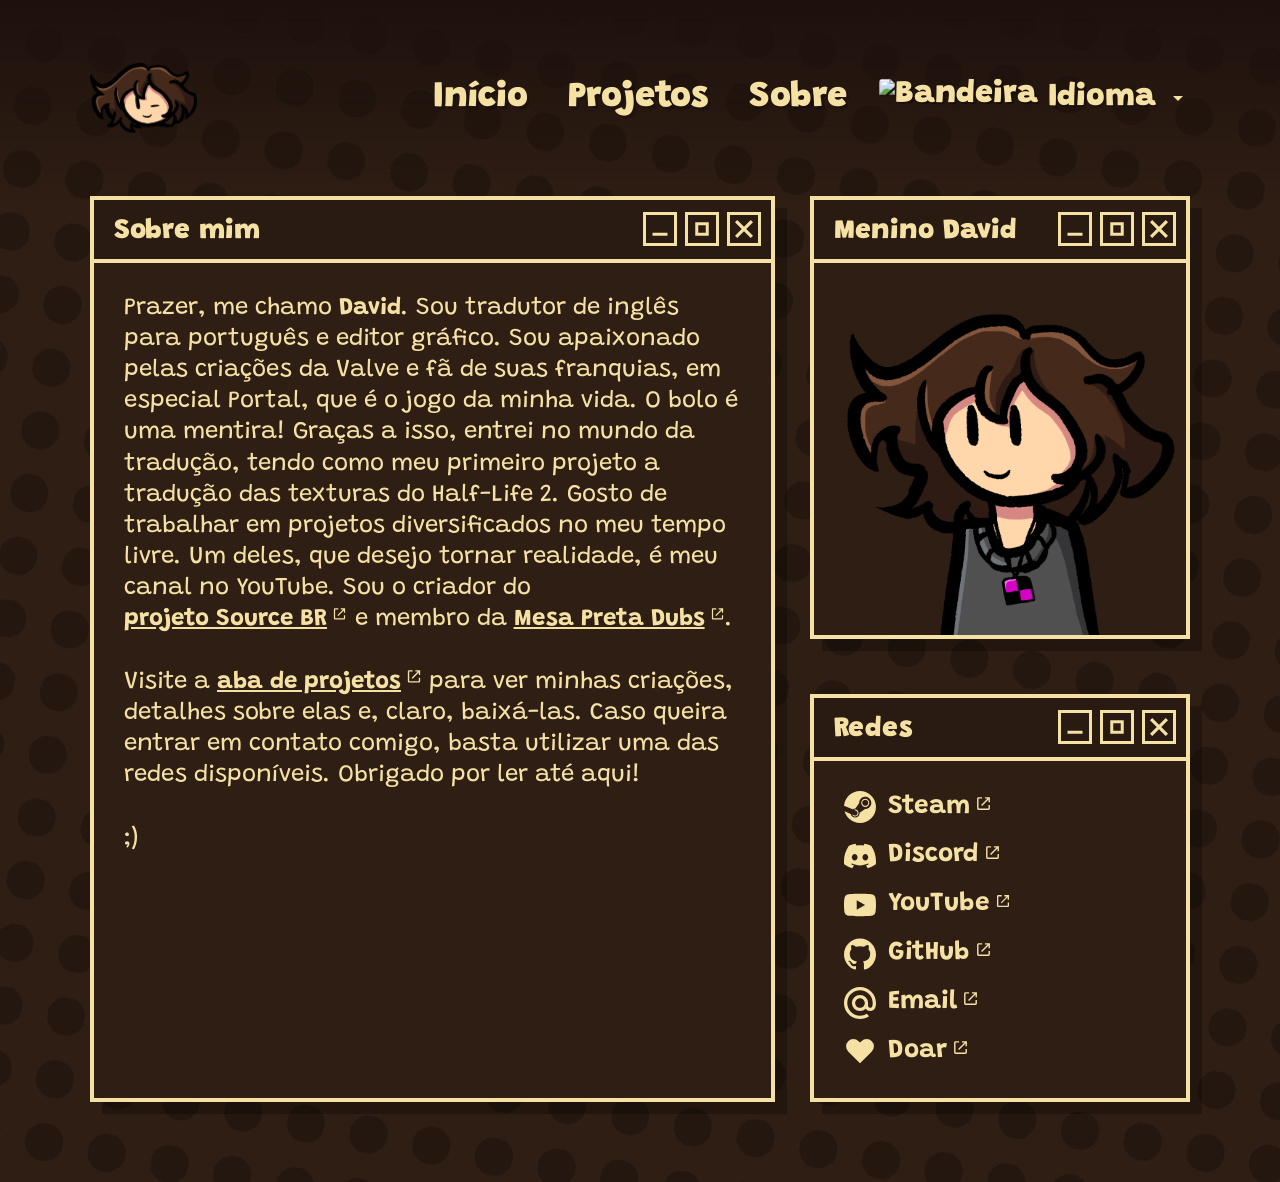
==== commit 54fac91c: "update" ====
--- a/about.html
+++ b/about.html
@@ -3,21 +3,42 @@
 <head>
     <meta charset="UTF-8">
     <meta name="viewport" content="width=device-width, initial-scale=1.0">
+    <meta name="description" content="Saiba mais sobre David: tradutor de inglês para português, editor gráfico, fã de Portal/Valve, fundador do projeto Source BR e membro da Mesa Preta Dubs.">
+    <meta name="keywords" content="Menino David, sobre, tradutor, editor gráfico, Valve, Source BR, Mesa Preta Dubs">
+    <meta name="author" content="Menino David">
+    <link rel="canonical" href="https://davidmacalister.github.io/about.html">
     <meta property="og:site_name" content="Menino David">
     <meta property="og:title" content="Sobre | Menino David">
     <meta property="og:description" content="✦ Saiba mais sobre mim ;) ✦">
     <meta property="og:image" content="https://raw.githubusercontent.com/davidmacalister/davidmacalister.github.io/refs/heads/main/img/me.png">
-    <meta property="og:url" content="https://davidmacalister.github.io">
+    <meta property="og:url" content="https://davidmacalister.github.io/about.html">
     <meta property="og:type" content="website">
     <meta name="theme-color" content="#fcde63">
     <meta name="twitter:card" content="summary">
-    <title data-i18n="site_title_about"></title>
+    <title data-i18n="site_title_about">Menino David: Sobre</title>
     <link rel="preconnect" href="https://fonts.googleapis.com">
     <link rel="preconnect" href="https://fonts.gstatic.com" crossorigin>
     <link rel="stylesheet" href="https://fonts.googleapis.com/css2?family=Grandstander:wght@400;700;900&display=swap">
     <link rel="preload" href="img/logo.png" as="image">
     <link rel="stylesheet" href="style.css">
     <link rel="icon" href="img/icon.png" type="image/png">
+    <link rel="shortcut icon" href="img/icon.png" type="image/png">
+    <link rel="apple-touch-icon" href="img/icon.png">
+    <script type="application/ld+json">
+    {
+      "@context": "https://schema.org",
+      "@type": "AboutPage",
+      "name": "Sobre Mim - Menino David",
+      "url": "https://davidmacalister.github.io/about.html",
+      "description": "Saiba mais sobre David, tradutor de jogos, editor gráfico e entusiasta de mods da Valve.",
+      "mainEntity": {
+        "@type": "Person",
+        "name": "David",
+        "alternateName": "Menino David",
+        "jobTitle": "Tradutor e Editor Gráfico"
+      }
+    }
+    </script>
 </head>
 <body class="lang-loading">
     <header class="top-nav">
@@ -28,15 +49,15 @@
             <img src="img/logo.png" alt="Logo" width="160" height="70" fetchpriority="high">
         </a>
         <nav>
-            <a href="index.html" data-i18n="nav_home"></a>
-            <a href="projects.html" data-i18n="nav_projects"></a>
-            <a href="about.html" class="active" data-i18n="nav_about"></a>
+            <a href="index.html" data-i18n="nav_home">Início</a>
+            <a href="projects.html" data-i18n="nav_projects">Projetos</a>
+            <a href="about.html" class="active" data-i18n="nav_about">Sobre</a>
         </nav>
 
         <div class="lang-selector">
             <div class="lang-selected">
                 <img src="https://twemoji.maxcdn.com/v/latest/svg/1f1e7-1f1f7.svg" id="current-flag" alt="Bandeira">
-                <span data-i18n="nav_language"></span>
+                <span data-i18n="nav_language">Idioma</span>
                 <svg class="chevron" viewBox="0 0 24 24"><path d="M7 10l5 5 5-5z"/></svg>
             </div>
             <ul class="lang-dropdown">
@@ -49,7 +70,7 @@
     <main class="desktop-container">
         <section class="window about-card">
             <div class="window-header">
-                <span class="title" data-i18n="about_me"></span>
+                <span class="title" data-i18n="about_me">Sobre mim</span>
                 <div class="window-controls">
                     <button class="win-btn" aria-label="Minimize"><svg viewBox="0 0 24 24"><path d="M2 17h20v4H2z"/></svg></button>
                     <button class="win-btn" aria-label="Maximize"><svg viewBox="0 0 24 24"><path d="M3 3h18v18H3V3zm4 4v10h10V7H7z"/></svg></button>
@@ -57,8 +78,8 @@
                 </div>
             </div>
             <div class="window-content">
-                <h2 class="about-title-body" data-i18n="about_me"></h2>
-                <p data-i18n="about_label"></p>
+                <h2 class="about-title-body" data-i18n="about_me">Sobre mim</h2>
+                <p data-i18n="about_label">Prazer, me chamo <strong>David</strong>. Sou tradutor de inglês para português e editor gráfico. Sou apaixonado pelas criações da Valve e fã de suas franquias, em especial Portal.</p>
             </div>
         </section>
 
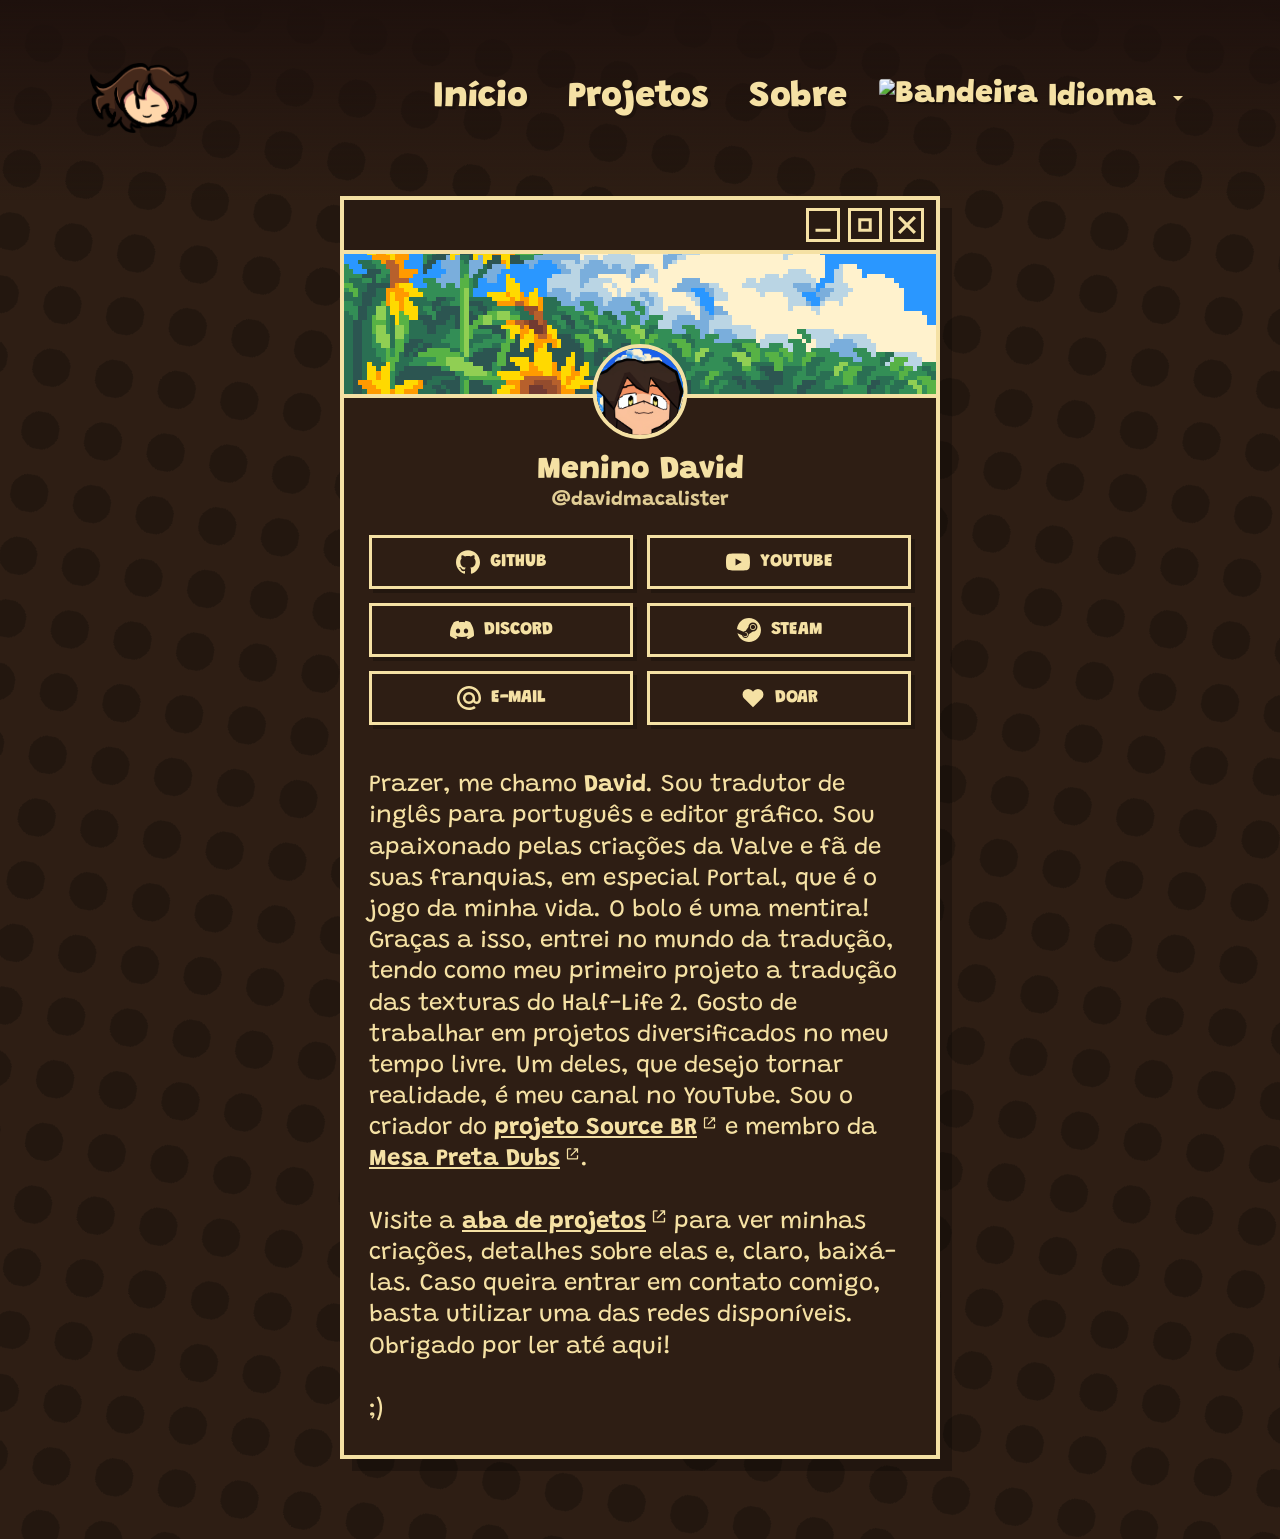
==== commit a76ec3bc: "New about" ====
--- a/about.html
+++ b/about.html
@@ -6,12 +6,12 @@
     <meta name="description" content="Saiba mais sobre David: tradutor de inglês para português, editor gráfico, fã de Portal/Valve, fundador do projeto Source BR e membro da Mesa Preta Dubs.">
     <meta name="keywords" content="Menino David, sobre, tradutor, editor gráfico, Valve, Source BR, Mesa Preta Dubs">
     <meta name="author" content="Menino David">
-    <link rel="canonical" href="https://davidmacalister.github.io/about.html">
+    <link rel="canonical" href="https://meninodavid.github.io/about.html">
     <meta property="og:site_name" content="Menino David">
     <meta property="og:title" content="Sobre | Menino David">
     <meta property="og:description" content="✦ Saiba mais sobre mim ;) ✦">
-    <meta property="og:image" content="https://raw.githubusercontent.com/davidmacalister/davidmacalister.github.io/refs/heads/main/img/me.png">
-    <meta property="og:url" content="https://davidmacalister.github.io/about.html">
+    <meta property="og:image" content="https://raw.githubusercontent.com/meninodavid/meninodavid.github.io/main/img/me.png">
+    <meta property="og:url" content="https://meninodavid.github.io/about.html">
     <meta property="og:type" content="website">
     <meta name="theme-color" content="#fcde63">
     <meta name="twitter:card" content="summary">
@@ -29,7 +29,7 @@
       "@context": "https://schema.org",
       "@type": "AboutPage",
       "name": "Sobre Mim - Menino David",
-      "url": "https://davidmacalister.github.io/about.html",
+      "url": "https://meninodavid.github.io/about.html",
       "description": "Saiba mais sobre David, tradutor de jogos, editor gráfico e entusiasta de mods da Valve.",
       "mainEntity": {
         "@type": "Person",
@@ -67,75 +67,58 @@
         </div>
     </header>
 
-    <main class="desktop-container">
-        <section class="window about-card">
+    <main class="desktop-container about-page-container">
+        <section class="window profile-window">
             <div class="window-header">
-                <span class="title" data-i18n="about_me">Sobre mim</span>
                 <div class="window-controls">
                     <button class="win-btn" aria-label="Minimize"><svg viewBox="0 0 24 24"><path d="M2 17h20v4H2z"/></svg></button>
                     <button class="win-btn" aria-label="Maximize"><svg viewBox="0 0 24 24"><path d="M3 3h18v18H3V3zm4 4v10h10V7H7z"/></svg></button>
                     <button class="win-btn" aria-label="Close"><svg viewBox="0 0 24 24"><path d="M 24.002288,3.0011778 15,12 l 9.00226,8.99933 -3,3 L 12,15 l -8.9946118,9.00388 -3.00000004,-3 L 9,12 0.00284205,3.0077437 3.0028421,0.00774375 12,9 21.002288,0.00117779 Z"/></svg></button>
                 </div>
             </div>
-            <div class="window-content">
+            <div class="profile-banner-container">
+                <img src="img/banner.png" alt="Banner" class="profile-banner">
+                <div class="profile-avatar-wrapper">
+                    <img src="img/profile.png" alt="Avatar" class="profile-avatar" width="300" height="300">
+                </div>
+            </div>
+            <div class="profile-header-info">
+                <h1 class="profile-name">Menino David</h1>
+                <span class="profile-handle">@davidmacalister</span>
+            </div>
+
+            <div class="profile-social-grid">
+                <a href="https://github.com/davidmacalister" target="_blank" rel="noopener noreferrer" class="social-grid-btn">
+                    <svg class="social-icon" role="img" viewBox="0 0 24 24" fill="currentColor" xmlns="http://www.w3.org/2000/svg"><title>GitHub</title><path d="M12 .297c-6.63 0-12 5.373-12 12 0 5.303 3.438 9.8 8.205 11.385.6.113.82-.258.82-.577 0-.285-.01-1.04-.015-2.04-3.338.724-4.042-1.61-4.042-1.61C4.422 18.07 3.633 17.7 3.633 17.7c-1.087-.744.084-.729.084-.729 1.205.084 1.838 1.236 1.838 1.236 1.07 1.835 2.809 1.305 3.495.998.108-.776.417-1.305.76-1.605-2.665-.3-5.466-1.332-5.466-5.93 0-1.31.465-2.38 1.235-3.22-.135-.303-.54-1.523.105-3.176 0 0 1.005-.322 3.3 1.23.96-.267 1.98-.399 3-.405 1.02.006 2.04.138 3 .405 2.28-1.552 3.285-1.23 3.285-1.23.645 1.653.24 2.873.12 3.176.765.84 1.23 1.91 1.23 3.22 0 4.61-2.805 5.625-5.475 5.92.42.36.81 1.096.81 2.22 0 1.606-.015 2.896-.015 3.286 0 .315.21.69.825.57C20.565 22.092 24 17.592 24 12.297c0-6.627-5.373-12-12-12"/></svg>
+                    <span>GITHUB</span>
+                </a>
+                <a href="https://www.youtube.com/@davidmacalister" target="_blank" rel="noopener noreferrer" class="social-grid-btn">
+                    <svg class="social-icon" role="img" viewBox="0 0 24 24" fill="currentColor" xmlns="http://www.w3.org/2000/svg"><title>YouTube</title><path d="M23.498 6.186a3.016 3.016 0 0 0-2.122-2.136C19.505 3.545 12 3.545 12 3.545s-7.505 0-9.377.505A3.017 3.017 0 0 0 .502 6.186C0 8.07 0 12 0 12s0 3.93.502 5.814a3.016 3.016 0 0 0 2.122 2.136c1.871.505 9.376.505 9.376.505s7.505 0 9.377-.505a3.015 3.015 0 0 0 2.122-2.136C24 15.93 24 12 24 12s0-3.93-.502-5.814zM9.545 15.568V8.432L15.818 12l-6.273 3.568z"/></svg>
+                    <span>YOUTUBE</span>
+                </a>
+                <a href="https://discord.com/users/1052425195987673108" target="_blank" rel="noopener noreferrer" class="social-grid-btn">
+                    <svg class="social-icon" role="img" viewBox="0 0 24 24" fill="currentColor" xmlns="http://www.w3.org/2000/svg"><title>Discord</title><path d="M20.317 4.3698a19.7913 19.7913 0 00-4.8851-1.5152.0741.0741 0 00-.0785.0371c-.211.3753-.4447.8648-.6083 1.2495-1.8447-.2762-3.68-.2762-5.4868 0-.1636-.3933-.4058-.8742-.6177-1.2495a.077.077 0 00-.0785-.037 19.7363 19.7363 0 00-4.8852 1.515.0699.0699 0 00-.0321.0277C.5334 9.0458-.319 13.5799.0992 18.0578a.0824.0824 0 00.0312.0561c2.0528 1.5076 4.0413 2.4228 5.9929 3.0294a.0777.0777 0 00.0842-.0276c.4616-.6304.8731-1.2952 1.226-1.9942a.076.076 0 00-.0416-.1057c-.6528-.2476-1.2743-.5495-1.8722-.8923a.077.077 0 01-.0076-.1277c.1258-.0943.2517-.1923.3718-.2914a.0743.0743 0 01.0776-.0105c3.9278 1.7933 8.18 1.7933 12.0614 0a.0739.0739 0 01.0785.0095c.1202.099.246.1981.3728.2924a.077.077 0 01-.0066.1276 12.2986 12.2986 0 01-1.873.8914.0766.0766 0 00-.0407.1067c.3604.698.7719 1.3628 1.225 1.9932a.076.076 0 00.0842.0286c1.961-.6067 3.9495-1.5219 6.0023-3.0294a.077.077 0 00.0313-.0552c.5004-5.177-.8382-9.6739-3.5485-13.6604a.061.061 0 00-.0312-.0286zM8.02 15.3312c-1.1825 0-2.1569-1.0857-2.1569-2.419 0-1.3332.9555-2.4189 2.157-2.4189 1.2108 0 2.1757 1.0952 2.1568 2.419 0 1.3332-.9555 2.4189-2.1569 2.4189zm7.9748 0c-1.1825 0-2.1569-1.0857-2.1569-2.419 0-1.3332.9554-2.4189 2.1569-2.4189 1.2108 0 2.1757 1.0952 2.1568 2.419 0 1.3332-.946 2.4189-2.1568 2.4189Z"/></svg>
+                    <span>DISCORD</span>
+                </a>
+                <a href="https://steamcommunity.com/id/davidmacalister" target="_blank" rel="noopener noreferrer" class="social-grid-btn">
+                    <svg class="social-icon" role="img" viewBox="0 0 24 24" fill="currentColor" xmlns="http://www.w3.org/2000/svg"><title>Steam</title><path d="M11.979 0C5.678 0 .511 4.86.022 11.037l6.432 2.658c.545-.371 1.203-.59 1.912-.59.063 0 .125.004.188.006l2.861-4.142V8.91c0-2.495 2.028-4.524 4.524-4.524 2.494 0 4.524 2.031 4.524 4.527s-2.03 4.525-4.524 4.525h-.105l-4.076 2.911c0 .052.004.105.004.159 0 1.875-1.515 3.396-3.39 3.396-1.635 0-3.016-1.173-3.331-2.727L.436 15.27C1.862 20.307 6.486 24 11.979 24c6.627 0 11.999-5.373 11.999-12S18.605 0 11.979 0zM7.54 18.21l-1.473-.61c.262.543.714.999 1.314 1.25 1.297.539 2.793-.076 3.332-1.375.263-.63.264-1.319.005-1.949s-.75-1.121-1.377-1.383c-.624-.26-1.29-.249-1.878-.03l1.523.63c.956.4 1.409 1.5 1.009 2.455-.397.957-1.497 1.41-2.454 1.012H7.54zm11.415-9.303c0-1.662-1.353-3.015-3.015-3.015-1.665 0-3.015 1.353-3.015 3.015 0 1.665 1.35 3.015 3.015 3.015 1.663 0 3.015-1.35 3.015-3.015zm-5.273-.005c0-1.252 1.013-2.266 2.265-2.266 1.249 0 2.266 1.014 2.266 2.266 0 1.251-1.017 2.265-2.266 2.265-1.253 0-2.265-1.014-2.265-2.265z"/></svg>
+                    <span>STEAM</span>
+                </a>
+                <a href="mailto:meninodavid@protonmail.com" class="social-grid-btn" aria-label="Enviar email para Menino David" title="Enviar email">
+                    <svg class="social-icon" role="img" viewBox="0 0 24 24" fill="currentColor" xmlns="http://www.w3.org/2000/svg"><title>Email</title><path d="M15.61 12c0 1.99-1.62 3.61-3.61 3.61-1.99 0-3.61-1.62-3.61-3.61 0-1.99 1.62-3.61 3.61-3.61 1.99 0 3.61 1.62 3.61 3.61M12 0C5.383 0 0 5.383 0 12s5.383 12 12 12c2.424 0 4.761-.722 6.76-2.087l.034-.024-1.617-1.879-.027.017A9.494 9.494 0 0 1 12 21.54c-5.26 0-9.54-4.28-9.54-9.54 0-5.26 4.28-9.54 9.54-9.54 5.26 0 9.54 4.28 9.54 9.54a9.63 9.63 0 0 1-.225 2.05c-.301 1.239-1.169 1.618-1.82 1.568-.654-.053-1.42-.52-1.426-1.661V12A6.076 6.076 0 0 0 12 5.93 6.076 6.076 0 0 0 5.93 12 6.076 6.076 0 0 0 12 18.07a6.02 6.02 0 0 0 4.3-1.792 3.9 3.9 0 0 0 3.32 1.805c.874 0 1.74-.292 2.437-.821.719-.547 1.256-1.336 1.553-2.285.047-.154.135-.504.135-.507l.002-.013c.175-.76.253-1.52.253-2.457 0-6.617-5.383-12-12-12"/></svg>
+                    <span>E-MAIL</span>
+                </a>
+                <a href="https://livepix.gg/meninodavid" target="_blank" rel="noopener noreferrer" class="social-grid-btn">
+                    <svg class="social-icon" role="img" viewBox="0 0 24 24" fill="currentColor" xmlns="http://www.w3.org/2000/svg"><title>Doar</title><path d="M20.84 4.61a5.5 5.5 0 0 0-7.78 0L12 5.67l-1.06-1.06a5.5 5.5 0 0 0-7.78 7.78l1.06 1.06L12 21.23l7.78-7.78 1.06-1.06a5.5 5.5 0 0 0 0-7.78z"/></svg>
+                    <span data-i18n="socials_donate">DOAR</span>
+                </a>
+            </div>
+
+            <div class="window-content profile-bio">
                 <h2 class="about-title-body" data-i18n="about_me">Sobre mim</h2>
                 <p data-i18n="about_label">Prazer, me chamo <strong>David</strong>. Sou tradutor de inglês para português e editor gráfico. Sou apaixonado pelas criações da Valve e fã de suas franquias, em especial Portal.</p>
             </div>
         </section>
-
-        <aside class="side-column">
-            <section class="window avatar-card">
-                <div class="window-header">
-                    <span class="title">Menino David</span>
-                    <div class="window-controls">
-                        <button class="win-btn" aria-label="Minimize"><svg viewBox="0 0 24 24"><path d="M2 17h20v4H2z"/></svg></button>
-                        <button class="win-btn" aria-label="Maximize"><svg viewBox="0 0 24 24"><path d="M3 3h18v18H3V3zm4 4v10h10V7H7z"/></svg></button>
-                        <button class="win-btn" aria-label="Close"><svg viewBox="0 0 24 24"><path d="M 24.002288,3.0011778 15,12 l 9.00226,8.99933 -3,3 L 12,15 l -8.9946118,9.00388 -3.00000004,-3 L 9,12 0.00284205,3.0077437 3.0028421,0.00774375 12,9 21.002288,0.00117779 Z"/></svg></button>
-                    </div>
-                </div>
-                <div class="avatar-content">
-                    <div class="avatar-img"><img src="img/me.gif" alt="Avatar" width="300" height="300" decoding="async"></div>
-                </div>
-            </section>
-
-            <section class="window socials-card">
-                <div class="window-header">
-                    <span class="title" data-i18n="socials"></span>
-                    <div class="window-controls">
-                        <button class="win-btn" aria-label="Minimize"><svg viewBox="0 0 24 24"><path d="M2 17h20v4H2z"/></svg></button>
-                        <button class="win-btn" aria-label="Maximize"><svg viewBox="0 0 24 24"><path d="M3 3h18v18H3V3zm4 4v10h10V7H7z"/></svg></button>
-                        <button class="win-btn" aria-label="Close"><svg viewBox="0 0 24 24"><path d="M 24.002288,3.0011778 15,12 l 9.00226,8.99933 -3,3 L 12,15 l -8.9946118,9.00388 -3.00000004,-3 L 9,12 0.00284205,3.0077437 3.0028421,0.00774375 12,9 21.002288,0.00117779 Z"/></svg></button>
-                    </div>
-                </div>
-                <div class="window-content links-list">
-                    <h2 class="about-title-body" data-i18n="socials"></h2>
-                    <a href="https://steamcommunity.com/id/davidmacalister" target="_blank" rel="noopener noreferrer">
-                        <svg class="social-icon" role="img" viewBox="0 0 24 24" fill="currentColor" xmlns="http://www.w3.org/2000/svg"><title>Steam</title><path d="M11.979 0C5.678 0 .511 4.86.022 11.037l6.432 2.658c.545-.371 1.203-.59 1.912-.59.063 0 .125.004.188.006l2.861-4.142V8.91c0-2.495 2.028-4.524 4.524-4.524 2.494 0 4.524 2.031 4.524 4.527s-2.03 4.525-4.524 4.525h-.105l-4.076 2.911c0 .052.004.105.004.159 0 1.875-1.515 3.396-3.39 3.396-1.635 0-3.016-1.173-3.331-2.727L.436 15.27C1.862 20.307 6.486 24 11.979 24c6.627 0 11.999-5.373 11.999-12S18.605 0 11.979 0zM7.54 18.21l-1.473-.61c.262.543.714.999 1.314 1.25 1.297.539 2.793-.076 3.332-1.375.263-.63.264-1.319.005-1.949s-.75-1.121-1.377-1.383c-.624-.26-1.29-.249-1.878-.03l1.523.63c.956.4 1.409 1.5 1.009 2.455-.397.957-1.497 1.41-2.454 1.012H7.54zm11.415-9.303c0-1.662-1.353-3.015-3.015-3.015-1.665 0-3.015 1.353-3.015 3.015 0 1.665 1.35 3.015 3.015 3.015 1.663 0 3.015-1.35 3.015-3.015zm-5.273-.005c0-1.252 1.013-2.266 2.265-2.266 1.249 0 2.266 1.014 2.266 2.266 0 1.251-1.017 2.265-2.266 2.265-1.253 0-2.265-1.014-2.265-2.265z"/></svg>
-                        Steam
-                    </a>
-                    <a href="https://discord.com/users/1052425195987673108" target="_blank" rel="noopener noreferrer">
-                        <svg class="social-icon" role="img" viewBox="0 0 24 24" fill="currentColor" xmlns="http://www.w3.org/2000/svg"><title>Discord</title><path d="M20.317 4.3698a19.7913 19.7913 0 00-4.8851-1.5152.0741.0741 0 00-.0785.0371c-.211.3753-.4447.8648-.6083 1.2495-1.8447-.2762-3.68-.2762-5.4868 0-.1636-.3933-.4058-.8742-.6177-1.2495a.077.077 0 00-.0785-.037 19.7363 19.7363 0 00-4.8852 1.515.0699.0699 0 00-.0321.0277C.5334 9.0458-.319 13.5799.0992 18.0578a.0824.0824 0 00.0312.0561c2.0528 1.5076 4.0413 2.4228 5.9929 3.0294a.0777.0777 0 00.0842-.0276c.4616-.6304.8731-1.2952 1.226-1.9942a.076.076 0 00-.0416-.1057c-.6528-.2476-1.2743-.5495-1.8722-.8923a.077.077 0 01-.0076-.1277c.1258-.0943.2517-.1923.3718-.2914a.0743.0743 0 01.0776-.0105c3.9278 1.7933 8.18 1.7933 12.0614 0a.0739.0739 0 01.0785.0095c.1202.099.246.1981.3728.2924a.077.077 0 01-.0066.1276 12.2986 12.2986 0 01-1.873.8914.0766.0766 0 00-.0407.1067c.3604.698.7719 1.3628 1.225 1.9932a.076.076 0 00.0842.0286c1.961-.6067 3.9495-1.5219 6.0023-3.0294a.077.077 0 00.0313-.0552c.5004-5.177-.8382-9.6739-3.5485-13.6604a.061.061 0 00-.0312-.0286zM8.02 15.3312c-1.1825 0-2.1569-1.0857-2.1569-2.419 0-1.3332.9555-2.4189 2.157-2.4189 1.2108 0 2.1757 1.0952 2.1568 2.419 0 1.3332-.9555 2.4189-2.1569 2.4189zm7.9748 0c-1.1825 0-2.1569-1.0857-2.1569-2.419 0-1.3332.9554-2.4189 2.1569-2.4189 1.2108 0 2.1757 1.0952 2.1568 2.419 0 1.3332-.946 2.4189-2.1568 2.4189Z"/></svg>
-                        Discord
-                    </a>
-                    <a href="https://www.youtube.com/@davidmacalister" target="_blank" rel="noopener noreferrer">
-                        <svg class="social-icon" role="img" viewBox="0 0 24 24" fill="currentColor" xmlns="http://www.w3.org/2000/svg"><title>YouTube</title><path d="M23.498 6.186a3.016 3.016 0 0 0-2.122-2.136C19.505 3.545 12 3.545 12 3.545s-7.505 0-9.377.505A3.017 3.017 0 0 0 .502 6.186C0 8.07 0 12 0 12s0 3.93.502 5.814a3.016 3.016 0 0 0 2.122 2.136c1.871.505 9.376.505 9.376.505s7.505 0 9.377-.505a3.015 3.015 0 0 0 2.122-2.136C24 15.93 24 12 24 12s0-3.93-.502-5.814zM9.545 15.568V8.432L15.818 12l-6.273 3.568z"/></svg>
-                        YouTube
-                    </a>
-                    <a href="https://github.com/davidmacalister" target="_blank" rel="noopener noreferrer">
-                        <svg class="social-icon" role="img" viewBox="0 0 24 24" fill="currentColor" xmlns="http://www.w3.org/2000/svg"><title>GitHub</title><path d="M12 .297c-6.63 0-12 5.373-12 12 0 5.303 3.438 9.8 8.205 11.385.6.113.82-.258.82-.577 0-.285-.01-1.04-.015-2.04-3.338.724-4.042-1.61-4.042-1.61C4.422 18.07 3.633 17.7 3.633 17.7c-1.087-.744.084-.729.084-.729 1.205.084 1.838 1.236 1.838 1.236 1.07 1.835 2.809 1.305 3.495.998.108-.776.417-1.305.76-1.605-2.665-.3-5.466-1.332-5.466-5.93 0-1.31.465-2.38 1.235-3.22-.135-.303-.54-1.523.105-3.176 0 0 1.005-.322 3.3 1.23.96-.267 1.98-.399 3-.405 1.02.006 2.04.138 3 .405 2.28-1.552 3.285-1.23 3.285-1.23.645 1.653.24 2.873.12 3.176.765.84 1.23 1.91 1.23 3.22 0 4.61-2.805 5.625-5.475 5.92.42.36.81 1.096.81 2.22 0 1.606-.015 2.896-.015 3.286 0 .315.21.69.825.57C20.565 22.092 24 17.592 24 12.297c0-6.627-5.373-12-12-12"/></svg>
-                        GitHub
-                    </a>
-                    <a href="mailto:meninodavid@protonmail.com" aria-label="Enviar email para Menino David" title="Enviar email">
-                        <svg class="social-icon" role="img" viewBox="0 0 24 24" fill="currentColor" xmlns="http://www.w3.org/2000/svg"><title>Email</title><path d="M15.61 12c0 1.99-1.62 3.61-3.61 3.61-1.99 0-3.61-1.62-3.61-3.61 0-1.99 1.62-3.61 3.61-3.61 1.99 0 3.61 1.62 3.61 3.61M12 0C5.383 0 0 5.383 0 12s5.383 12 12 12c2.424 0 4.761-.722 6.76-2.087l.034-.024-1.617-1.879-.027.017A9.494 9.494 0 0 1 12 21.54c-5.26 0-9.54-4.28-9.54-9.54 0-5.26 4.28-9.54 9.54-9.54 5.26 0 9.54 4.28 9.54 9.54a9.63 9.63 0 0 1-.225 2.05c-.301 1.239-1.169 1.618-1.82 1.568-.654-.053-1.42-.52-1.426-1.661V12A6.076 6.076 0 0 0 12 5.93 6.076 6.076 0 0 0 5.93 12 6.076 6.076 0 0 0 12 18.07a6.02 6.02 0 0 0 4.3-1.792 3.9 3.9 0 0 0 3.32 1.805c.874 0 1.74-.292 2.437-.821.719-.547 1.256-1.336 1.553-2.285.047-.154.135-.504.135-.507l.002-.013c.175-.76.253-1.52.253-2.457 0-6.617-5.383-12-12-12"/></svg>
-                        Email
-                    </a>
-                    <a href="https://livepix.gg/meninodavid" target="_blank" rel="noopener noreferrer">
-                        <svg class="social-icon" role="img" viewBox="0 0 24 24" fill="currentColor" xmlns="http://www.w3.org/2000/svg"><title>Doar</title><path d="M20.84 4.61a5.5 5.5 0 0 0-7.78 0L12 5.67l-1.06-1.06a5.5 5.5 0 0 0-7.78 7.78l1.06 1.06L12 21.23l7.78-7.78 1.06-1.06a5.5 5.5 0 0 0 0-7.78z"/></svg>
-                        <span data-i18n="socials_donate"></span>
-                    </a>
-                </div>
-            </section>
-        </aside>
     </main>
     <script src="script.js"></script>
 </body>
--- a/style.css
+++ b/style.css
@@ -333,40 +333,165 @@
     display: none !important;
 }
 
-/* 6. COLUNA LATERAL E REDES SOCIAIS */
-.side-column { 
-    display: flex; 
-    flex-direction: column; 
-    gap: 35px; 
-}
-
-.avatar-content {
+/* 6. PÁGINA SOBRE E PERFIL UNIFICADO */
+.about-page-container {
+    max-width: 600px;
+    margin: 0 auto;
+    display: block;
+}
+
+.profile-window {
     padding: 0;
-}
-
-.avatar-img img { 
-    width: 100%; 
-    height: auto;
-    display: block; 
-}
-
-.links-list { 
-    display: flex; 
-    flex-direction: column; 
-    gap: 15px; 
-}
-
-.links-list a {
-    text-decoration: none;
-    font-size: 26px;
+    overflow: hidden;
+}
+
+.profile-window .window-header {
+    justify-content: flex-end;
+    padding: 8px 12px;
+}
+
+.profile-banner-container {
+    position: relative;
+    width: 100%;
+    background-color: #23170f;
+    display: flex;
+    justify-content: center;
+    border-bottom: 4px solid var(--border-color);
+}
+
+.profile-banner {
+    width: 100%;
+    height: 140px;
+    object-fit: cover;
+    object-position: center bottom;
+    display: block;
+    image-rendering: pixelated;
+}
+
+.profile-avatar-wrapper {
+    position: absolute;
+    bottom: -45px;
+    left: 50%;
+    transform: translateX(-50%);
+    width: 95px;
+    height: 95px;
+    border-radius: 50%;
+    background-color: var(--bg-color);
+    border: 4px solid var(--border-color);
+    box-shadow: none;
+    overflow: hidden;
+    display: flex;
     align-items: center;
-}
-
-.social-icon {
-    width: 32px; 
-    height: 32px;
-    margin-right: 12px;
+    justify-content: center;
+    z-index: 2;
+}
+
+.profile-avatar {
+    width: 100%;
+    height: 100%;
+    object-fit: cover;
+    display: block;
+}
+
+.profile-header-info {
+    margin-top: 55px;
+    text-align: center;
+    padding: 0 20px;
+}
+
+.profile-name {
+    font-size: 32px;
+    font-weight: 900;
+    color: var(--border-color);
+    line-height: 1.1;
+    margin-bottom: 2px;
+}
+
+.profile-handle {
+    font-size: 20px;
+    font-weight: 700;
+    color: var(--text-color);
+    opacity: 0.9;
+    display: block;
+}
+
+.profile-social-grid {
+    display: grid;
+    grid-template-columns: 1fr 1fr;
+    gap: 14px;
+    padding: 25px 25px 15px 25px;
+}
+
+.social-grid-btn {
+    position: relative;
+    display: flex;
+    align-items: center;
+    justify-content: center;
+    gap: 10px;
+    border: 3px solid var(--border-color);
+    padding: 12px 10px;
+    color: var(--border-color);
+    font-weight: 900;
+    font-size: 18px;
+    text-decoration: none !important;
+    text-transform: uppercase;
+    background-color: var(--bg-color);
+    box-shadow: 4px 4px 0px rgba(0, 0, 0, 0.25);
+    overflow: hidden;
+    transition: color 0.3s ease, box-shadow 0.3s ease, transform 0.3s ease;
+}
+
+.social-grid-btn::before {
+    content: "";
+    position: absolute;
+    top: 0;
+    left: -100%;
+    width: 100%;
+    height: 100%;
+    background-color: var(--border-color);
+    z-index: 0;
+    transition: left 0.4s cubic-bezier(0.65, 0, 0.35, 1);
+}
+
+.social-grid-btn::after {
+    display: none !important;
+}
+
+.social-grid-btn:hover::before {
+    left: 0;
+}
+
+.social-grid-btn:hover {
+    color: var(--accent-brown);
+    box-shadow: 2px 2px 0px rgba(0, 0, 0, 0.4);
+    transform: translate(2px, 2px);
+}
+
+.social-grid-btn span,
+.social-grid-btn .social-icon {
+    position: relative;
+    z-index: 1;
+}
+
+.social-grid-btn .social-icon {
+    width: 24px;
+    height: 24px;
+    margin-right: 0;
     fill: currentColor;
+    flex-shrink: 0;
+    transition: fill 0.25s ease;
+}
+
+.profile-bio {
+    padding: 20px 25px 30px 25px;
+    margin-top: 10px;
+}
+
+.profile-bio .about-title-body {
+    font-size: 32px;
+    font-weight: 900;
+    color: var(--border-color);
+    margin-bottom: 12px;
 }
 
 /* 7. ESTILOS DA PÁGINA INICIAL (HOME) */
@@ -888,19 +1013,63 @@
     }
 
     .project-card .window-header .title,
-    .about-card .window-header .title,
-    .avatar-card .window-header .title,
-    .socials-card .window-header .title {
+    .profile-window .window-header .title {
         display: none;
     }
 
     .project-card .window-header,
-    .about-card .window-header,
-    .avatar-card .window-header,
-    .socials-card .window-header {
+    .profile-window .window-header {
         justify-content: flex-end;
         padding: 6px !important;
         min-height: auto !important;
+    }
+
+    .about-page-container {
+        max-width: 100%;
+        padding: 0;
+    }
+
+    .profile-avatar-wrapper {
+        width: 80px;
+        height: 80px;
+        bottom: -40px;
+    }
+
+    .profile-header-info {
+        margin-top: 48px;
+    }
+
+    .profile-name {
+        font-size: 26px;
+    }
+
+    .profile-handle {
+        font-size: 17px;
+    }
+
+    .profile-social-grid {
+        gap: 10px;
+        padding: 20px 15px 10px 15px;
+    }
+
+    .social-grid-btn {
+        padding: 10px 6px;
+        font-size: 15px;
+        gap: 6px;
+        border-width: 2px;
+    }
+
+    .social-grid-btn .social-icon {
+        width: 20px;
+        height: 20px;
+    }
+
+    .profile-bio {
+        padding: 15px 15px 25px 15px;
+    }
+
+    .profile-bio .about-title-body {
+        font-size: 24px;
     }
 
     .project-title-body,
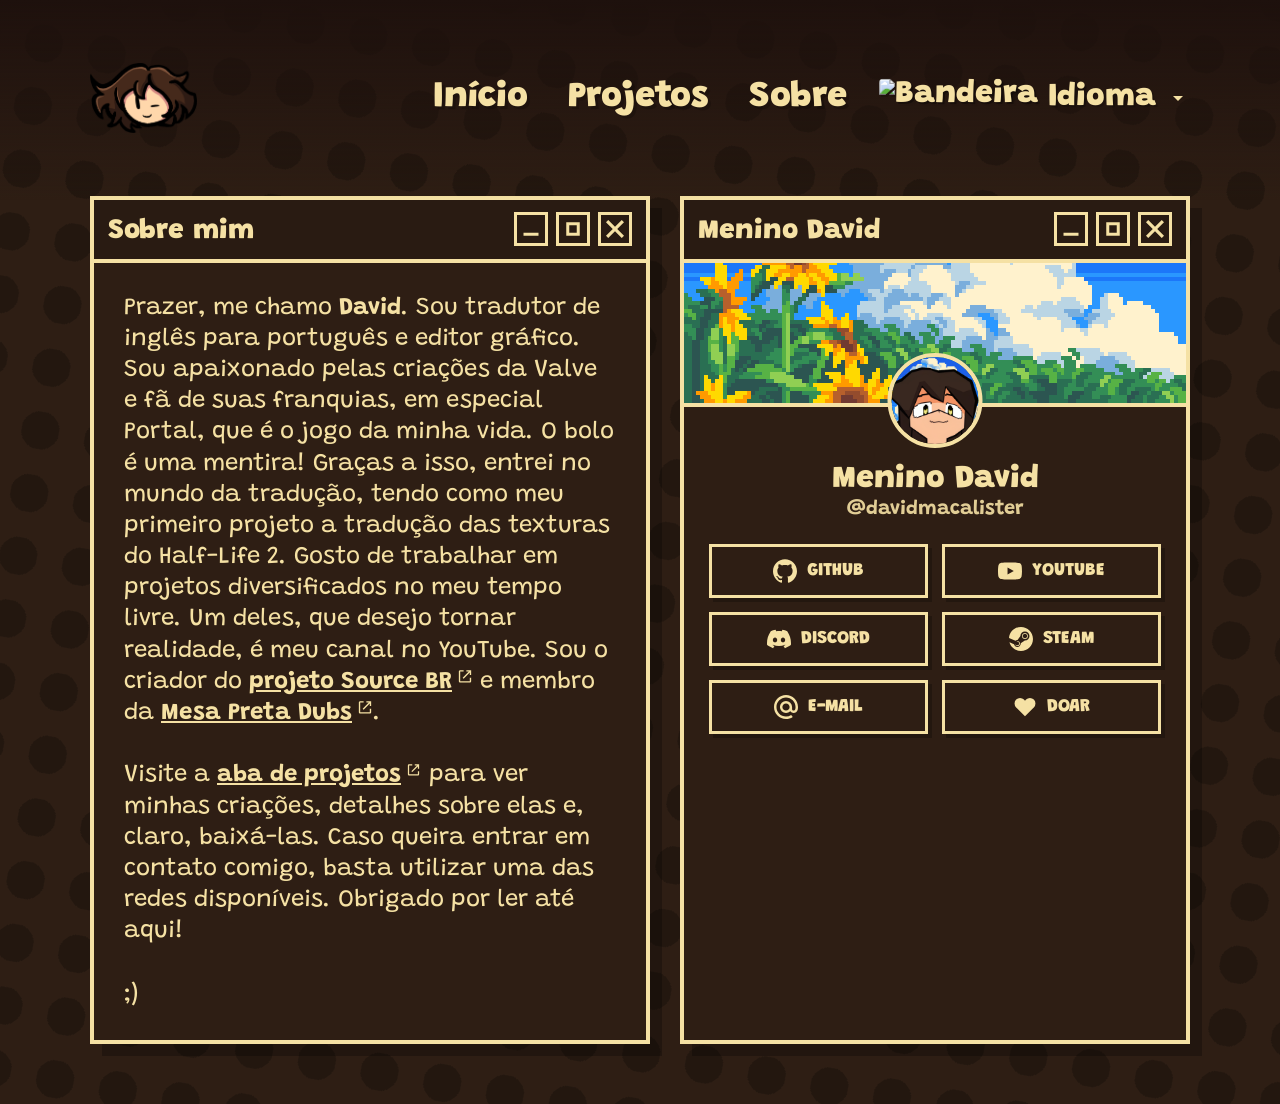
==== commit 572a3b84: "fix" ====
--- a/about.html
+++ b/about.html
@@ -68,8 +68,10 @@
     </header>
 
     <main class="desktop-container about-page-container">
+        <!-- JANELA DO PERFIL (NO MOBILE É A ÚNICA JANELA UNIFICADA; NO PC É A JANELA DA ESQUERDA) -->
         <section class="window profile-window">
             <div class="window-header">
+                <span class="title desktop-only-title">Menino David</span>
                 <div class="window-controls">
                     <button class="win-btn" aria-label="Minimize"><svg viewBox="0 0 24 24"><path d="M2 17h20v4H2z"/></svg></button>
                     <button class="win-btn" aria-label="Maximize"><svg viewBox="0 0 24 24"><path d="M3 3h18v18H3V3zm4 4v10h10V7H7z"/></svg></button>
@@ -106,7 +108,7 @@
                 </a>
                 <a href="mailto:meninodavid@protonmail.com" class="social-grid-btn" aria-label="Enviar email para Menino David" title="Enviar email">
                     <svg class="social-icon" role="img" viewBox="0 0 24 24" fill="currentColor" xmlns="http://www.w3.org/2000/svg"><title>Email</title><path d="M15.61 12c0 1.99-1.62 3.61-3.61 3.61-1.99 0-3.61-1.62-3.61-3.61 0-1.99 1.62-3.61 3.61-3.61 1.99 0 3.61 1.62 3.61 3.61M12 0C5.383 0 0 5.383 0 12s5.383 12 12 12c2.424 0 4.761-.722 6.76-2.087l.034-.024-1.617-1.879-.027.017A9.494 9.494 0 0 1 12 21.54c-5.26 0-9.54-4.28-9.54-9.54 0-5.26 4.28-9.54 9.54-9.54 5.26 0 9.54 4.28 9.54 9.54a9.63 9.63 0 0 1-.225 2.05c-.301 1.239-1.169 1.618-1.82 1.568-.654-.053-1.42-.52-1.426-1.661V12A6.076 6.076 0 0 0 12 5.93 6.076 6.076 0 0 0 5.93 12 6.076 6.076 0 0 0 12 18.07a6.02 6.02 0 0 0 4.3-1.792 3.9 3.9 0 0 0 3.32 1.805c.874 0 1.74-.292 2.437-.821.719-.547 1.256-1.336 1.553-2.285.047-.154.135-.504.135-.507l.002-.013c.175-.76.253-1.52.253-2.457 0-6.617-5.383-12-12-12"/></svg>
-                    <span>E-MAIL</span>
+                    <span data-i18n="socials_email">E-MAIL</span>
                 </a>
                 <a href="https://livepix.gg/meninodavid" target="_blank" rel="noopener noreferrer" class="social-grid-btn">
                     <svg class="social-icon" role="img" viewBox="0 0 24 24" fill="currentColor" xmlns="http://www.w3.org/2000/svg"><title>Doar</title><path d="M20.84 4.61a5.5 5.5 0 0 0-7.78 0L12 5.67l-1.06-1.06a5.5 5.5 0 0 0-7.78 7.78l1.06 1.06L12 21.23l7.78-7.78 1.06-1.06a5.5 5.5 0 0 0 0-7.78z"/></svg>
@@ -114,6 +116,23 @@
                 </a>
             </div>
 
+            <!-- CONTEÚDO EXIBIDO APENAS NO MOBILE (DENTRO DA MESMA JANELA UNIFICADA) -->
+            <div class="window-content profile-bio mobile-bio-only">
+                <h2 class="about-title-body" data-i18n="about_me">Sobre mim</h2>
+                <p data-i18n="about_label">Prazer, me chamo <strong>David</strong>. Sou tradutor de inglês para português e editor gráfico. Sou apaixonado pelas criações da Valve e fã de suas franquias, em especial Portal.</p>
+            </div>
+        </section>
+
+        <!-- JANELA 2: SOBRE MIM (EXIBIDA APENAS NO PC/DESKTOP LADO A LADO) -->
+        <section class="window about-window desktop-only-window">
+            <div class="window-header">
+                <span class="title" data-i18n="about_me">Sobre mim</span>
+                <div class="window-controls">
+                    <button class="win-btn" aria-label="Minimize"><svg viewBox="0 0 24 24"><path d="M2 17h20v4H2z"/></svg></button>
+                    <button class="win-btn" aria-label="Maximize"><svg viewBox="0 0 24 24"><path d="M3 3h18v18H3V3zm4 4v10h10V7H7z"/></svg></button>
+                    <button class="win-btn" aria-label="Close"><svg viewBox="0 0 24 24"><path d="M 24.002288,3.0011778 15,12 l 9.00226,8.99933 -3,3 L 12,15 l -8.9946118,9.00388 -3.00000004,-3 L 9,12 0.00284205,3.0077437 3.0028421,0.00774375 12,9 21.002288,0.00117779 Z"/></svg></button>
+                </div>
+            </div>
             <div class="window-content profile-bio">
                 <h2 class="about-title-body" data-i18n="about_me">Sobre mim</h2>
                 <p data-i18n="about_label">Prazer, me chamo <strong>David</strong>. Sou tradutor de inglês para português e editor gráfico. Sou apaixonado pelas criações da Valve e fã de suas franquias, em especial Portal.</p>
--- a/style.css
+++ b/style.css
@@ -333,21 +333,36 @@
     display: none !important;
 }
 
-/* 6. PÁGINA SOBRE E PERFIL UNIFICADO */
+/* 6. PÁGINA SOBRE (2 JANELAS LADO A LADO NO PC) */
 .about-page-container {
-    max-width: 600px;
+    max-width: 1100px;
     margin: 0 auto;
-    display: block;
+    display: grid;
+    grid-template-columns: 1.1fr 1fr;
+    gap: 30px;
+    align-items: stretch;
+}
+
+.about-window {
+    order: 1;
 }
 
 .profile-window {
+    order: 2;
+}
+
+.profile-window,
+.about-window {
     padding: 0;
     overflow: hidden;
-}
-
-.profile-window .window-header {
-    justify-content: flex-end;
-    padding: 8px 12px;
+    height: 100%;
+    margin-bottom: 0;
+}
+
+.profile-window .window-header,
+.about-window .window-header {
+    justify-content: space-between;
+    padding: 10px 14px;
 }
 
 .profile-banner-container {
@@ -419,7 +434,7 @@
     display: grid;
     grid-template-columns: 1fr 1fr;
     gap: 14px;
-    padding: 25px 25px 15px 25px;
+    padding: 25px 25px 25px 25px;
 }
 
 .social-grid-btn {
@@ -483,15 +498,26 @@
 }
 
 .profile-bio {
-    padding: 20px 25px 30px 25px;
-    margin-top: 10px;
+    padding: 30px;
 }
 
 .profile-bio .about-title-body {
     font-size: 32px;
     font-weight: 900;
     color: var(--border-color);
-    margin-bottom: 12px;
+    margin-bottom: 16px;
+}
+
+.mobile-bio-only {
+    display: none !important;
+}
+
+.desktop-only-window {
+    display: flex !important;
+}
+
+.desktop-only-title {
+    display: block;
 }
 
 /* 7. ESTILOS DA PÁGINA INICIAL (HOME) */
@@ -1013,20 +1039,41 @@
     }
 
     .project-card .window-header .title,
-    .profile-window .window-header .title {
+    .profile-window .window-header .title,
+    .about-window .window-header .title {
         display: none;
     }
 
     .project-card .window-header,
-    .profile-window .window-header {
+    .profile-window .window-header,
+    .about-window .window-header {
         justify-content: flex-end;
         padding: 6px !important;
         min-height: auto !important;
     }
 
     .about-page-container {
+        grid-template-columns: 1fr;
+        gap: 20px;
         max-width: 100%;
         padding: 0;
+    }
+
+    .profile-window,
+    .about-window {
+        height: auto;
+    }
+
+    .mobile-bio-only {
+        display: block !important;
+    }
+
+    .desktop-only-window {
+        display: none !important;
+    }
+
+    .desktop-only-title {
+        display: none !important;
     }
 
     .profile-avatar-wrapper {
